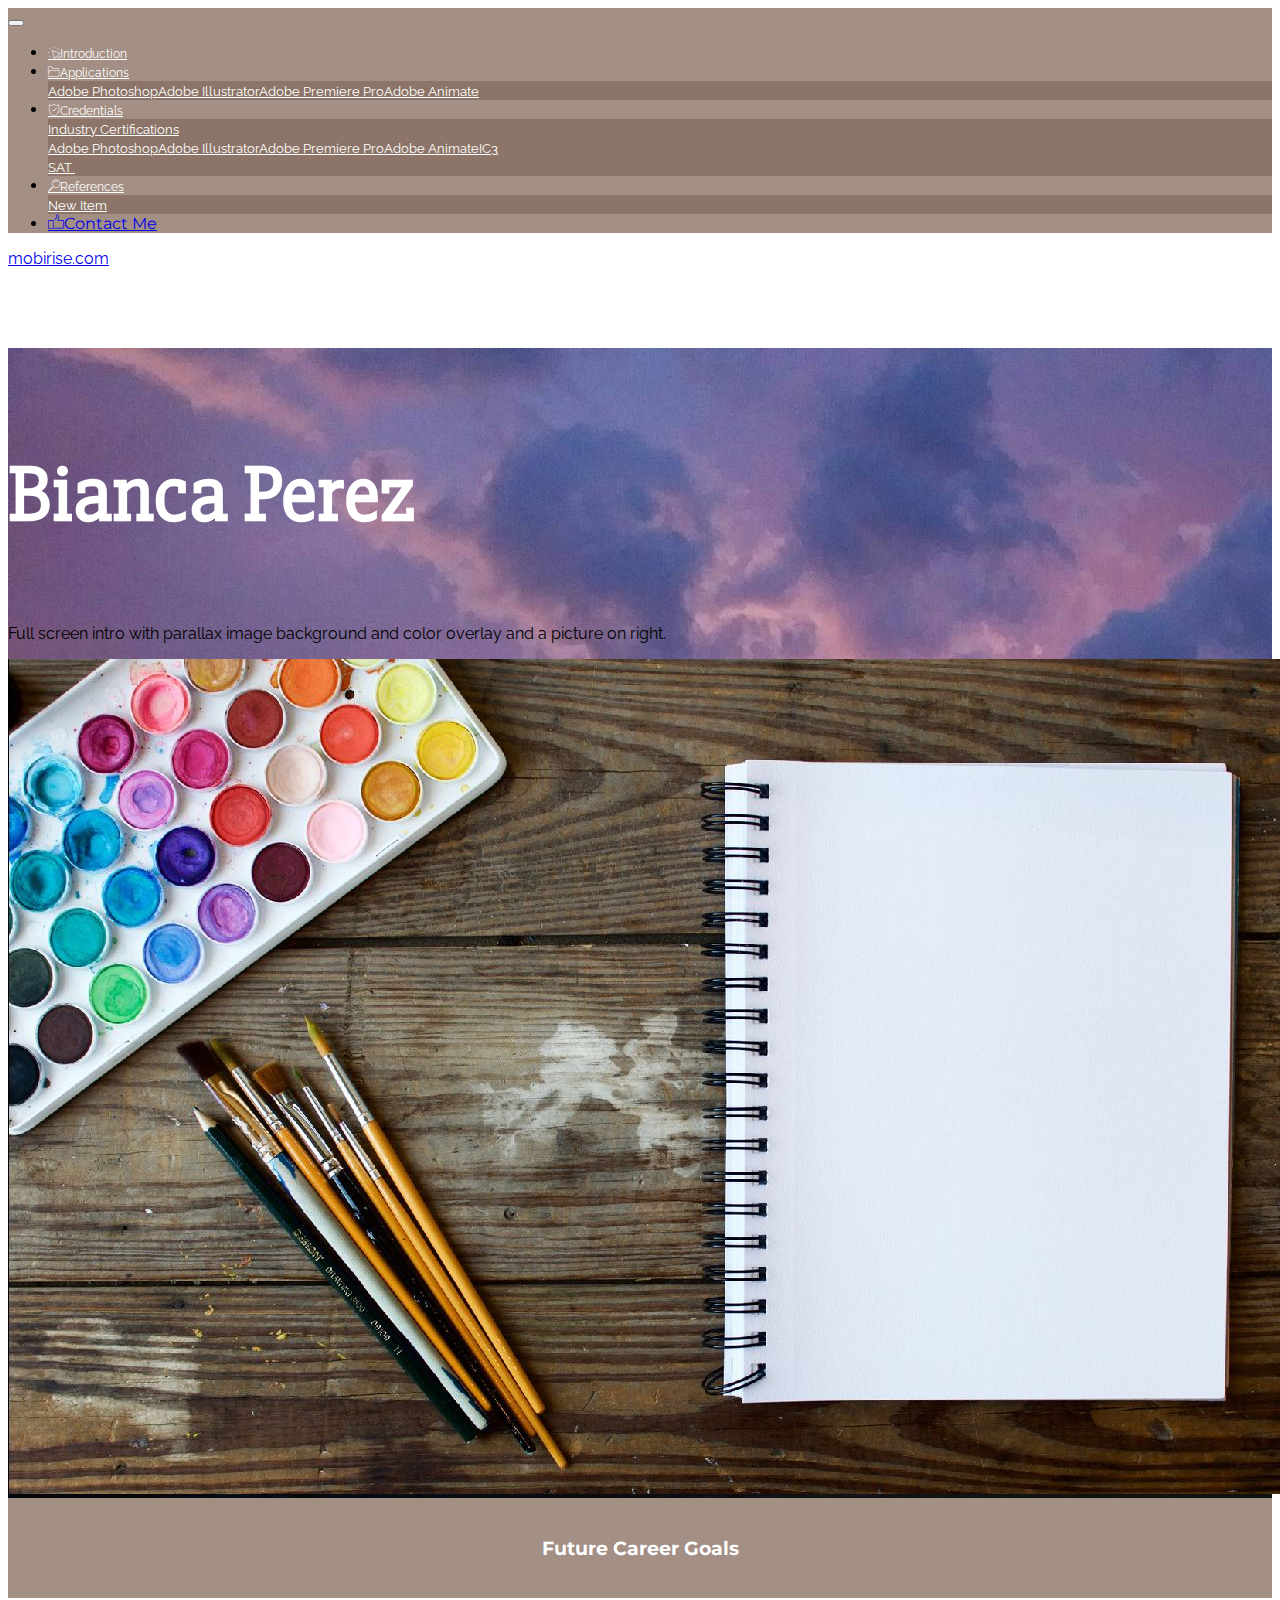
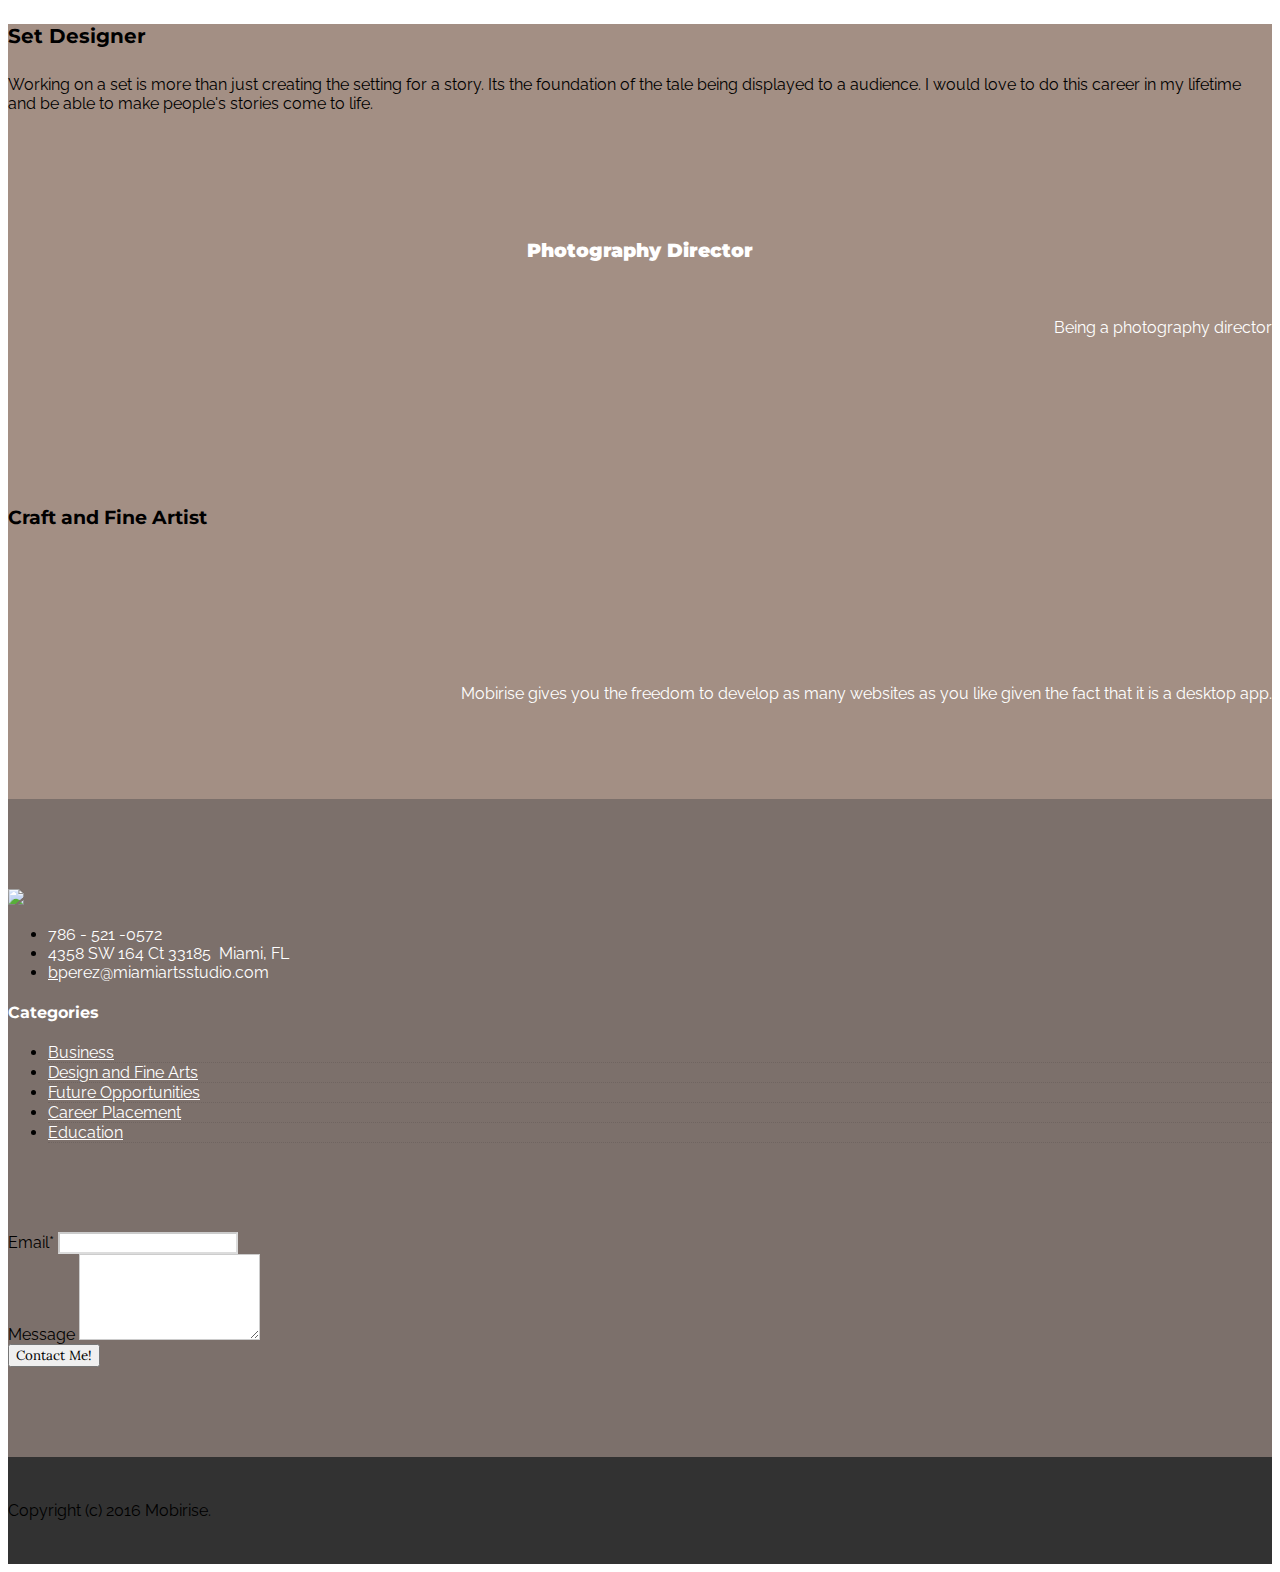
==== index.html @ 0d31418d "create github pages" ====
<!DOCTYPE html>
<html>
<head>
  <!-- Site made with Mobirise Website Builder v3.11.1, https://mobirise.com -->
  <meta charset="UTF-8">
  <meta http-equiv="X-UA-Compatible" content="IE=edge">
  <meta name="generator" content="Mobirise v3.11.1, mobirise.com">
  <meta name="viewport" content="width=device-width, initial-scale=1">
  <link rel="shortcut icon" href="assets/images/full-unsplash-photo-1429051781835-9f2c0a9df6e4-192x128.jpg" type="image/x-icon">
  <meta name="description" content="">
  
  <link rel="stylesheet" href="https://fonts.googleapis.com/css?family=Lora:400,700,400italic,700italic&amp;subset=latin">
  <link rel="stylesheet" href="https://fonts.googleapis.com/css?family=Montserrat:400,700">
  <link rel="stylesheet" href="https://fonts.googleapis.com/css?family=Raleway:100,100i,200,200i,300,300i,400,400i,500,500i,600,600i,700,700i,800,800i,900,900i">
  <link rel="stylesheet" href="assets/bootstrap-material-design-font/css/material.css">
  <link rel="stylesheet" href="assets/web/assets/mobirise-icons/mobirise-icons.css">
  <link rel="stylesheet" href="assets/et-line-font-plugin/style.css">
  <link rel="stylesheet" href="assets/tether/tether.min.css">
  <link rel="stylesheet" href="assets/bootstrap/css/bootstrap.min.css">
  <link rel="stylesheet" href="assets/dropdown/css/style.css">
  <link rel="stylesheet" href="assets/animate.css/animate.min.css">
  <link rel="stylesheet" href="assets/socicon/css/styles.css">
  <link rel="stylesheet" href="assets/theme/css/style.css">
  <link rel="stylesheet" href="assets/mobirise/css/mbr-additional.css" type="text/css">
  
  
  
</head>
<body>
<section id="ext_menu-6">

    <nav class="navbar navbar-dropdown navbar-fixed-top">
        <div class="container">

            <div class="mbr-table">
                <div class="mbr-table-cell">

                    <div class="navbar-brand">
                        <a href="https://mobirise.com" class="socicon socicon-8tracks mbr-iconfont mbr-iconfont-menu navbar-logo" style="color: rgb(255, 255, 255);"></a>
                        <a class="navbar-caption" href="https://mobirise.com"></a>
                    </div>

                </div>
                <div class="mbr-table-cell">

                    <button class="navbar-toggler pull-xs-right hidden-md-up" type="button" data-toggle="collapse" data-target="#exCollapsingNavbar">
                        <div class="hamburger-icon"></div>
                    </button>

                    <ul class="nav-dropdown collapse pull-xs-right nav navbar-nav navbar-toggleable-sm" id="exCollapsingNavbar"><li class="nav-item"><a class="nav-link link" href="https://mobirise.com/" aria-expanded="false"><span class="mbri-cursor-click mbr-iconfont mbr-iconfont-btn"></span>Introduction</a></li><li class="nav-item dropdown"><a class="nav-link link dropdown-toggle" href="https://mobirise.com/" data-toggle="dropdown-submenu" aria-expanded="false"><span class="mbri-opened-folder mbr-iconfont mbr-iconfont-btn"></span>Applications</a><div class="dropdown-menu"><a class="dropdown-item" href="#">Adobe Photoshop</a><a class="dropdown-item" href="#">Adobe Illustrator</a><a class="dropdown-item" href="#">Adobe Premiere Pro</a><a class="dropdown-item" href="#">Adobe Animate</a></div></li><li class="nav-item dropdown"><a class="nav-link link dropdown-toggle" href="https://mobirise.com/" aria-expanded="false" data-toggle="dropdown-submenu"><span class="mbri-protect mbr-iconfont mbr-iconfont-btn"></span>Credentials</a><div class="dropdown-menu"><div class="dropdown"><a class="dropdown-item dropdown-toggle" href="#" data-toggle="dropdown-submenu" aria-expanded="false">Industry Certifications</a><div class="dropdown-menu dropdown-submenu"><a class="dropdown-item" href="#">Adobe Photoshop</a><a class="dropdown-item" href="#">Adobe Illustrator</a><a class="dropdown-item" href="#">Adobe Premiere Pro</a><a class="dropdown-item" href="#">Adobe Animate</a><a class="dropdown-item" href="#">IC3</a></div></div><a class="dropdown-item" href="#">SAT&nbsp;</a><a class="dropdown-item" href="#"></a></div></li><li class="nav-item dropdown"><a class="nav-link link dropdown-toggle" href="https://mobirise.com/" aria-expanded="false" data-toggle="dropdown-submenu"><span class="mbri-search mbr-iconfont mbr-iconfont-btn"></span>References</a><div class="dropdown-menu"><a class="dropdown-item" href="#">New Item</a></div></li><li class="nav-item nav-btn"><a class="nav-link btn btn-white btn-white-outline" href="https://mobirise.com/"><span class="mbri-like mbr-iconfont mbr-iconfont-btn"></span>Contact Me</a></li></ul>
                    <button hidden="" class="navbar-toggler navbar-close" type="button" data-toggle="collapse" data-target="#exCollapsingNavbar">
                        <div class="close-icon"></div>
                    </button>

                </div>
            </div>

        </div>
    </nav>

</section>

<section class="engine"><a rel="external" href="https://mobirise.com">mobirise.com</a></section><section class="mbr-section mbr-section-hero mbr-section-full header2 mbr-parallax-background mbr-after-navbar" id="header2-8" style="background-image: url(assets/images/img-2000x2000.jpg);">

    <div class="mbr-overlay" style="opacity: 0.3; background-color: rgb(163, 143, 132);">
    </div>

    <div class="mbr-table mbr-table-full">
        <div class="mbr-table-cell">

            <div class="container">
                <div class="mbr-section row">
                    <div class="mbr-table-md-up">
                        
                        
                        

                        <div class="mbr-table-cell col-md-5 content-size text-xs-center text-md-right">

                            <h3 class="mbr-section-title display-2"><br><span style="line-height: 1.1;">Bianca Perez</span><br></h3>

                            <div class="mbr-section-text lead">
                                <p>Full screen intro with parallax image background and color overlay and a picture on right.</p>
                            </div>

                            

                        </div>
                        <div class="mbr-table-cell mbr-valign-top mbr-left-padding-md-up col-md-7 image-size" style="width: 50%;">
                            <div class="mbr-figure"><img src="assets/images/mbr-1400x835.jpg"></div>
                        </div>

                    </div>
                </div>
            </div>

        </div>
    </div>

    <div class="mbr-arrow mbr-arrow-floating hidden-sm-down" aria-hidden="true"><a href="#footer1-2"><i class="mbr-arrow-icon"></i></a></div>

</section>

<section class="mbr-section mbr-section__container article" id="header3-i" style="background-color: rgb(163, 143, 132); padding-top: 20px; padding-bottom: 20px;">
    <div class="container">
        <div class="row">
            <div class="col-xs-12">
                <h3 class="mbr-section-title display-2">Future Career Goals</h3>
                <small class="mbr-section-subtitle"></small>
            </div>
        </div>
    </div>
</section>

<section class="mbr-cards mbr-section mbr-section-nopadding" id="features2-2" style="background-color: rgb(163, 143, 132);">

        

    <div class="mbr-cards-row row striped">

        <div class="mbr-cards-col col-xs-12 col-lg-3" style="padding-top: 0px; padding-bottom: 80px;">
            <div class="container">
                <div class="card cart-block">
                    <div class="card-img"><a href="https://mobirise.com" class="socicon socicon-buffer mbr-iconfont mbr-iconfont-features2" style="color: rgb(255, 255, 255);"></a></div>
                    <div class="card-block">
                        <h4 class="card-title"><span style="color: inherit; font-size: 1.25rem; line-height: 1.2825;">Set Designer</span><br></h4>
                        <h5 class="card-subtitle"></h5>
                        <p class="card-text">Working on a set is more than just creating the setting for a story. Its the foundation of the tale being displayed to a audience. I would love to do this career in my lifetime and be able to make people's stories come to life.</p>
                        
                    </div>
                </div>
            </div>
        </div>
        <div class="mbr-cards-col col-xs-12 col-lg-3" style="padding-top: 0px; padding-bottom: 80px;">
            <div class="container">
                <div class="card cart-block">
                    <div class="card-img"><a href="https://mobirise.com" class="etl-icon icon-camera mbr-iconfont mbr-iconfont-features2" style="color: rgb(255, 255, 255);"></a></div>
                    <div class="card-block">
                        <h4 class="card-title"></h4>
                        <h5 class="card-subtitle"><font color="#ffffff"><span style="font-size: 19px; line-height: 33px;"><strong>Photography Director</strong></span></font><div><font color="#ffffff"><span style="font-size: 19px; line-height: 33px;"><strong><br></strong></span></font></div></h5>
                        <p class="card-text">Being a photography director</p>
                        
                    </div>
                </div>
            </div>
        </div>
        <div class="mbr-cards-col col-xs-12 col-lg-3" style="padding-top: 0px; padding-bottom: 80px;">
            <div class="container">
                <div class="card cart-block">
                    <div class="card-img"><a href="https://mobirise.com" class="etl-icon icon-paintbrush mbr-iconfont mbr-iconfont-features2" style="color: rgb(255, 255, 255);"></a></div>
                    <div class="card-block">
                        <h4 class="card-title"><br><span style="color: inherit; line-height: 1.2825;"><br></span><span style="color: inherit; line-height: 1.2825;">Craft and Fine Artist</span><br><br></h4>
                        <h5 class="card-subtitle"></h5>
                        <p class="card-text"></p>
                        
                    </div>
                </div>
            </div>
        </div>
        <div class="mbr-cards-col col-xs-12 col-lg-3" style="padding-top: 0px; padding-bottom: 80px;">
            <div class="container">
                <div class="card cart-block">
                    <div class="card-img"><a href="https://mobirise.com" class="socicon socicon-airbnb mbr-iconfont mbr-iconfont-features2" style="color: rgb(255, 255, 255);"></a></div>
                    <div class="card-block">
                        <h4 class="card-title"></h4>
                        <h5 class="card-subtitle"></h5>
                        <p class="card-text">Mobirise gives you the freedom to develop as many websites as you like given the fact that it is a desktop app.</p>
                        
                    </div>
                </div>
            </div>
        </div>
        
        
    </div>
</section>

<section class="mbr-footer mbr-section mbr-section-md-padding" id="contacts5-q" style="background-color: rgb(124, 112, 107); padding-top: 90px; padding-bottom: 90px;">


    <div class="row">
    
            <div class="mbr-company col-xs-12 col-md-6 col-lg-3">

                <div class="mbr-company card">
                    <div><img src="assets/images/logo.png" class="card-img-top"></div>
                    <div class="card-block">
                        <p class="card-text"></p>
                    </div>
                    <ul class="list-group list-group-flush">
                        <li class="list-group-item">
                            <span class="list-group-icon"><span class="etl-icon icon-phone mbr-iconfont-company-contacts5" style="color: rgb(255, 255, 255);"></span></span>
                            <span class="list-group-text">786 - 521 -0572</span>
                        </li>
                        <li class="list-group-item">
                            <span class="list-group-icon"><span class="etl-icon icon-map-pin mbr-iconfont-company-contacts5" style="color: rgb(255, 255, 255);"></span></span>
                            <span class="list-group-text">4358 SW 164 Ct 33185 &nbsp;Miami, FL</span>
                        </li>
                        <li class="list-group-item active">
                            <span class="list-group-icon"><span class="etl-icon icon-envelope mbr-iconfont-company-contacts5" style="color: rgb(255, 255, 255);"></span></span>
                            <span class="list-group-text"><a href="mailto:support@mobirise.com">b</a>perez@miamiartsstudio.com</span>
                        </li>
                    </ul>
                </div>

            </div>
            <div class="mbr-footer-content col-xs-12 col-md-6 col-lg-3">
                <h4>Categories</h4>
                <ul><li><a class="text-primary" href="#">Business</a></li><li><a class="text-primary" href="#">Design and Fine Arts</a></li><li><a class="text-primary" href="#">Future Opportunities</a></li><li><a class="text-primary" href="#">Career Placement</a></li><li><a class="text-primary" href="#">Education</a></li></ul>
            </div>
            <div class="mbr-footer-content col-xs-12 col-md-6 col-lg-3">
                <p><br><br><br></p>
            </div>
            <div class="col-xs-12 col-md-6 col-lg-3" data-form-type="formoid">

                <div data-form-alert="true">
                    <div hidden="" data-form-alert-success="true">Thanks for filling out form!</div>
                </div>

                <form action="https://mobirise.com/" method="post" data-form-title="MESSAGE">

                    <input type="hidden" value="FKZbg7eYF/v5lNeU9USLb6I0G5JIlZB9BeP3DY6QvXT/Q1uVhKWjZRH9FXmqp6pGLL4TYIiHLpcIiOxKzGgFJTKw8njc6ZeSQPO67KgcBTHTkzywaLrveBYbzQamTCNh" data-form-email="true">

                    

                    <div class="form-group">
                        <label class="form-control-label" for="contacts5-q-email">Email<span class="form-asterisk">*</span></label>
                        <input type="email" class="form-control input-sm input-inverse" name="email" required="" data-form-field="Email" id="contacts5-q-email">
                    </div>

                    

                    <div class="form-group">
                        <label class="form-control-label" for="contacts5-q-message">Message</label>
                        <textarea class="form-control input-sm input-inverse" name="message" data-form-field="Message" rows="5" id="contacts5-q-message"></textarea>
                    </div>

                    <div><button type="submit" class="btn btn-sm btn-black">Contact Me!</button></div>

                </form>

            </div>
        </div>
</section>

<footer class="mbr-small-footer mbr-section mbr-section-nopadding" id="footer1-2" style="background-color: rgb(50, 50, 50); padding-top: 1.75rem; padding-bottom: 1.75rem;">
    
    <div class="container">
        <p class="text-xs-center">Copyright (c) 2016 Mobirise.</p>
    </div>
</footer>


  <script src="assets/web/assets/jquery/jquery.min.js"></script>
  <script src="assets/tether/tether.min.js"></script>
  <script src="assets/bootstrap/js/bootstrap.min.js"></script>
  <script src="assets/smooth-scroll/SmoothScroll.js"></script>
  <script src="assets/dropdown/js/script.min.js"></script>
  <script src="assets/touchSwipe/jquery.touchSwipe.min.js"></script>
  <script src="assets/viewportChecker/jquery.viewportchecker.js"></script>
  <script src="assets/jarallax/jarallax.js"></script>
  <script src="assets/theme/js/script.js"></script>
  <script src="assets/formoid/formoid.min.js"></script>
  
  
  <input name="animation" type="hidden">
  </body>
</html>
---- assets/web/assets/mobirise-icons/mobirise-icons.css ----
@font-face {
  font-family: 'MobiriseIcons';
  src:  url('mobirise-icons.eot?spat4u');
  src:  url('mobirise-icons.eot?spat4u#iefix') format('embedded-opentype'),
    url('mobirise-icons.ttf?spat4u') format('truetype'),
    url('mobirise-icons.woff?spat4u') format('woff'),
    url('mobirise-icons.svg?spat4u#MobiriseIcons') format('svg');
  font-weight: normal;
  font-style: normal;
}

[class^="mbri-"], [class*=" mbri-"] {
  /* use !important to prevent issues with browser extensions that change fonts */
  font-family: MobiriseIcons !important;
  speak: none;
  font-style: normal;
  font-weight: normal;
  font-variant: normal;
  text-transform: none;
  line-height: 1;

  /* Better Font Rendering =========== */
  -webkit-font-smoothing: antialiased;
  -moz-osx-font-smoothing: grayscale;
}

.mbri-alert:before {
  content: "\e900";
}
.mbri-android:before {
  content: "\e901";
}
.mbri-apple:before {
  content: "\e902";
}
.mbri-arrow-next:before {
  content: "\e903";
}
.mbri-arrow-prev:before {
  content: "\e904";
}
.mbri-bookmark:before {
  content: "\e905";
}
.mbri-bootstrap:before {
  content: "\e906";
}
.mbri-briefcase:before {
  content: "\e907";
}
.mbri-browse:before {
  content: "\e908";
}
.mbri-calendar:before {
  content: "\e909";
}
.mbri-camera:before {
  content: "\e90a";
}
.mbri-cart-add:before {
  content: "\e90b";
}
.mbri-cart-full:before {
  content: "\e90c";
}
.mbri-cash:before {
  content: "\e90d";
}
.mbri-change-style:before {
  content: "\e90e";
}
.mbri-chat:before {
  content: "\e90f";
}
.mbri-clock:before {
  content: "\e910";
}
.mbri-close:before {
  content: "\e911";
}
.mbri-cloud:before {
  content: "\e912";
}
.mbri-code:before {
  content: "\e913";
}
.mbri-contact-form:before {
  content: "\e914";
}
.mbri-credit-card:before {
  content: "\e915";
}
.mbri-cursor-click:before {
  content: "\e916";
}
.mbri-cust-feedback:before {
  content: "\e917";
}
.mbri-database:before {
  content: "\e918";
}
.mbri-delivery:before {
  content: "\e919";
}
.mbri-desctop:before {
  content: "\e91a";
}
.mbri-devices:before {
  content: "\e91b";
}
.mbri-down:before {
  content: "\e91c";
}
.mbri-download:before {
  content: "\e91d";
}
.mbri-drag-n-drop:before {
  content: "\e91e";
}
.mbri-edit:before {
  content: "\e91f";
}
.mbri-edit2:before {
  content: "\e920";
}
.mbri-error:before {
  content: "\e921";
}
.mbri-extension:before {
  content: "\e922";
}
.mbri-features:before {
  content: "\e923";
}
.mbri-file:before {
  content: "\e924";
}
.mbri-flag:before {
  content: "\e925";
}
.mbri-folder:before {
  content: "\e926";
}
.mbri-gift:before {
  content: "\e927";
}
.mbri-globe-2:before {
  content: "\e928";
}
.mbri-globe:before {
  content: "\e929";
}
.mbri-growing-chart:before {
  content: "\e92a";
}
.mbri-hearth:before {
  content: "\e92b";
}
.mbri-help:before {
  content: "\e92c";
}
.mbri-home:before {
  content: "\e92d";
}
.mbri-hot-cup:before {
  content: "\e92e";
}
.mbri-idea:before {
  content: "\e92f";
}
.mbri-image-gallery:before {
  content: "\e930";
}
.mbri-image-slider:before {
  content: "\e931";
}
.mbri-info:before {
  content: "\e932";
}
.mbri-key:before {
  content: "\e933";
}
.mbri-laptop:before {
  content: "\e934";
}
.mbri-layers:before {
  content: "\e935";
}
.mbri-left:before {
  content: "\e936";
}
.mbri-letter:before {
  content: "\e937";
}
.mbri-like:before {
  content: "\e938";
}
.mbri-link:before {
  content: "\e939";
}
.mbri-lock:before {
  content: "\e93a";
}
.mbri-login:before {
  content: "\e93b";
}
.mbri-logout:before {
  content: "\e93c";
}
.mbri-magic-stick:before {
  content: "\e93d";
}
.mbri-map-pin:before {
  content: "\e93e";
}
.mbri-menu:before {
  content: "\e93f";
}
.mbri-mobile:before {
  content: "\e940";
}
.mbri-mobile2:before {
  content: "\e941";
}
.mbri-mobirise:before {
  content: "\e942";
}
.mbri-music:before {
  content: "\e943";
}
.mbri-new-file:before {
  content: "\e944";
}
.mbri-opened-folder:before {
  content: "\e945";
}
.mbri-pages:before {
  content: "\e946";
}
.mbri-paper-plane:before {
  content: "\e947";
}
.mbri-paperclip:before {
  content: "\e948";
}
.mbri-photo:before {
  content: "\e949";
}
.mbri-photos:before {
  content: "\e94a";
}
.mbri-pin:before {
  content: "\e94b";
}
.mbri-play:before {
  content: "\e94c";
}
.mbri-plus:before {
  content: "\e94d";
}
.mbri-preview:before {
  content: "\e94e";
}
.mbri-print:before {
  content: "\e94f";
}
.mbri-protect:before {
  content: "\e950";
}
.mbri-question:before {
  content: "\e951";
}
.mbri-quote:before {
  content: "\e952";
}
.mbri-refresh:before {
  content: "\e953";
}
.mbri-responsive:before {
  content: "\e954";
}
.mbri-right:before {
  content: "\e955";
}
.mbri-rocket:before {
  content: "\e956";
}
.mbri-sad-face:before {
  content: "\e957";
}
.mbri-sale:before {
  content: "\e958";
}
.mbri-save:before {
  content: "\e959";
}
.mbri-search:before {
  content: "\e95a";
}
.mbri-setting:before {
  content: "\e95b";
}
.mbri-setting2:before {
  content: "\e95c";
}
.mbri-setting3:before {
  content: "\e95d";
}
.mbri-share:before {
  content: "\e95e";
}
.mbri-shoping-bag:before {
  content: "\e95f";
}
.mbri-shoping-basket:before {
  content: "\e960";
}
.mbri-shoping-cart:before {
  content: "\e961";
}
.mbri-sites:before {
  content: "\e962";
}
.mbri-smile-face:before {
  content: "\e963";
}
.mbri-speed:before {
  content: "\e964";
}
.mbri-star:before {
  content: "\e965";
}
.mbri-success:before {
  content: "\e966";
}
.mbri-sun:before {
  content: "\e967";
}
.mbri-tablet:before {
  content: "\e968";
}
.mbri-target:before {
  content: "\e969";
}
.mbri-timer:before {
  content: "\e96a";
}
.mbri-to-ftp:before {
  content: "\e96b";
}
.mbri-to-local-drive:before {
  content: "\e96c";
}
.mbri-touch-swipe:before {
  content: "\e96d";
}
.mbri-touch:before {
  content: "\e96e";
}
.mbri-trash:before {
  content: "\e96f";
}
.mbri-unlock:before {
  content: "\e970";
}
.mbri-up:before {
  content: "\e971";
}
.mbri-upload:before {
  content: "\e972";
}
.mbri-user:before {
  content: "\e973";
}
.mbri-user2:before {
  content: "\e974";
}
.mbri-users:before {
  content: "\e975";
}
.mbri-video-play:before {
  content: "\e976";
}
.mbri-video:before {
  content: "\e977";
}
.mbri-watch:before {
  content: "\e978";
}
.mbri-website-theme:before {
  content: "\e979";
}
.mbri-wifi:before {
  content: "\e97a";
}
.mbri-windows:before {
  content: "\e97b";
}
---- assets/mobirise/css/mbr-additional.css ----
@import url(https://fonts.googleapis.com/css?family=Slabo+27px);
@import url(https://fonts.googleapis.com/css?family=Montserrat:400,700);
@import url(https://fonts.googleapis.com/css?family=Lora:400,700);
@import url(https://fonts.googleapis.com/css?family=Raleway:400,300,700);





body,
input,
textarea,
.mbr-company .list-group-text {
  font-family: 'Raleway', sans-serif;
}
.mbr-footer-content li,
.mbr-footer .mbr-contacts li {
  font-family: 'Raleway', sans-serif;
}
.btn,
.alert,
h1,
h2,
h3,
h4,
h5,
h6,
.h1,
.h2,
.h3,
.h4,
.h5,
.h6,
.display-1,
.display-2,
.display-3,
.display-4,
.mbr-figure .mbr-figure-caption,
.mbr-gallery-title,
.mbr-map [data-state-details],
.mbr-price {
  font-family: 'Montserrat', sans-serif;
}
.mbr-footer-content h1,
.mbr-footer .mbr-contacts h1,
.mbr-footer-content h2,
.mbr-footer .mbr-contacts h2,
.mbr-footer-content h3,
.mbr-footer .mbr-contacts h3,
.mbr-footer-content h4,
.mbr-footer .mbr-contacts h4,
.mbr-footer-content p strong,
.mbr-footer .mbr-contacts p strong,
.mbr-footer-content strong,
.mbr-footer .mbr-contacts strong {
  font-family: 'Montserrat', sans-serif;
}
.btn-sm,
.lead a,
.lead blockquote,
.mbr-section-subtitle,
.mbr-section-hero .mbr-section-lead,
.mbr-cards .card-subtitle,
.mbr-testimonial .card-block {
  font-family: 'Lora', serif;
}
.mbr-author-name {
  font-family: 'Montserrat', sans-serif;
}
.mbr-author-desc {
  font-family: 'Lora', serif;
}
.mbr-plan-title {
  font-family: 'Montserrat', sans-serif;
}
.mbr-plan-subtitle,
.mbr-plan-price-desc {
  font-family: 'Lora', serif;
}
.bg-primary {
  background-color: #ffffff !important;
}
.bg-success {
  background-color: #90a878 !important;
}
.bg-info {
  background-color: #475577 !important;
}
.bg-warning {
  background-color: #ffffff !important;
}
.bg-danger {
  background-color: #f28281 !important;
}
.btn-primary {
  background-color: #ffffff;
  border-color: #ffffff;
  color: #ffffff;
}
.btn-primary:hover,
.btn-primary:focus,
.btn-primary.focus,
.btn-primary:active,
.btn-primary.active {
  color: #ffffff;
  background-color: #d4d4d4;
  border-color: #d4d4d4;
}
.btn-primary.disabled,
.btn-primary:disabled {
  color: #ffffff !important;
  background-color: #d4d4d4 !important;
  border-color: #d4d4d4 !important;
}
.btn-secondary {
  background-color: #bfcecb;
  border-color: #bfcecb;
  color: #ffffff;
}
.btn-secondary:hover,
.btn-secondary:focus,
.btn-secondary.focus,
.btn-secondary:active,
.btn-secondary.active {
  color: #ffffff;
  background-color: #94ada8;
  border-color: #94ada8;
}
.btn-secondary.disabled,
.btn-secondary:disabled {
  color: #ffffff !important;
  background-color: #94ada8 !important;
  border-color: #94ada8 !important;
}
.btn-info {
  background-color: #475577;
  border-color: #475577;
  color: #ffffff;
}
.btn-info:hover,
.btn-info:focus,
.btn-info.focus,
.btn-info:active,
.btn-info.active {
  color: #ffffff;
  background-color: #2a3347;
  border-color: #2a3347;
}
.btn-info.disabled,
.btn-info:disabled {
  color: #ffffff !important;
  background-color: #2a3347 !important;
  border-color: #2a3347 !important;
}
.btn-success {
  background-color: #90a878;
  border-color: #90a878;
  color: #ffffff;
}
.btn-success:hover,
.btn-success:focus,
.btn-success.focus,
.btn-success:active,
.btn-success.active {
  color: #ffffff;
  background-color: #6a8153;
  border-color: #6a8153;
}
.btn-success.disabled,
.btn-success:disabled {
  color: #ffffff !important;
  background-color: #6a8153 !important;
  border-color: #6a8153 !important;
}
.btn-warning {
  background-color: #ffffff;
  border-color: #ffffff;
  color: #ffffff;
}
.btn-warning:hover,
.btn-warning:focus,
.btn-warning.focus,
.btn-warning:active,
.btn-warning.active {
  color: #ffffff;
  background-color: #d4d4d4;
  border-color: #d4d4d4;
}
.btn-warning.disabled,
.btn-warning:disabled {
  color: #ffffff !important;
  background-color: #d4d4d4 !important;
  border-color: #d4d4d4 !important;
}
.btn-danger {
  background-color: #f28281;
  border-color: #f28281;
  color: #ffffff;
}
.btn-danger:hover,
.btn-danger:focus,
.btn-danger.focus,
.btn-danger:active,
.btn-danger.active {
  color: #ffffff;
  background-color: #eb3d3c;
  border-color: #eb3d3c;
}
.btn-danger.disabled,
.btn-danger:disabled {
  color: #ffffff !important;
  background-color: #eb3d3c !important;
  border-color: #eb3d3c !important;
}
.btn-primary-outline {
  background: none;
  border-color: #ffffff;
  color: #ffffff;
}
.btn-primary-outline:hover,
.btn-primary-outline:focus,
.btn-primary-outline.focus,
.btn-primary-outline:active,
.btn-primary-outline.active {
  color: #ffffff;
  background-color: #ffffff;
  border-color: #ffffff;
}
.btn-primary-outline.disabled,
.btn-primary-outline:disabled {
  color: #ffffff !important;
  background-color: #ffffff !important;
  border-color: #ffffff !important;
}
.btn-secondary-outline {
  background: none;
  border-color: #85a29c;
  color: #85a29c;
}
.btn-secondary-outline:hover,
.btn-secondary-outline:focus,
.btn-secondary-outline.focus,
.btn-secondary-outline:active,
.btn-secondary-outline.active {
  color: #ffffff;
  background-color: #bfcecb;
  border-color: #bfcecb;
}
.btn-secondary-outline.disabled,
.btn-secondary-outline:disabled {
  color: #ffffff !important;
  background-color: #bfcecb !important;
  border-color: #bfcecb !important;
}
.btn-info-outline {
  background: none;
  border-color: #212737;
  color: #212737;
}
.btn-info-outline:hover,
.btn-info-outline:focus,
.btn-info-outline.focus,
.btn-info-outline:active,
.btn-info-outline.active {
  color: #ffffff;
  background-color: #475577;
  border-color: #475577;
}
.btn-info-outline.disabled,
.btn-info-outline:disabled {
  color: #ffffff !important;
  background-color: #475577 !important;
  border-color: #475577 !important;
}
.btn-success-outline {
  background: none;
  border-color: #5d7149;
  color: #5d7149;
}
.btn-success-outline:hover,
.btn-success-outline:focus,
.btn-success-outline.focus,
.btn-success-outline:active,
.btn-success-outline.active {
  color: #ffffff;
  background-color: #90a878;
  border-color: #90a878;
}
.btn-success-outline.disabled,
.btn-success-outline:disabled {
  color: #ffffff !important;
  background-color: #90a878 !important;
  border-color: #90a878 !important;
}
.btn-warning-outline {
  background: none;
  border-color: #ffffff;
  color: #ffffff;
}
.btn-warning-outline:hover,
.btn-warning-outline:focus,
.btn-warning-outline.focus,
.btn-warning-outline:active,
.btn-warning-outline.active {
  color: #ffffff;
  background-color: #ffffff;
  border-color: #ffffff;
}
.btn-warning-outline.disabled,
.btn-warning-outline:disabled {
  color: #ffffff !important;
  background-color: #ffffff !important;
  border-color: #ffffff !important;
}
.btn-danger-outline {
  background: none;
  border-color: #e82625;
  color: #e82625;
}
.btn-danger-outline:hover,
.btn-danger-outline:focus,
.btn-danger-outline.focus,
.btn-danger-outline:active,
.btn-danger-outline.active {
  color: #ffffff;
  background-color: #f28281;
  border-color: #f28281;
}
.btn-danger-outline.disabled,
.btn-danger-outline:disabled {
  color: #ffffff !important;
  background-color: #f28281 !important;
  border-color: #f28281 !important;
}
.text-primary {
  color: #ffffff !important;
}
.text-success {
  color: #90a878 !important;
}
.text-info {
  color: #475577 !important;
}
.text-warning {
  color: #ffffff !important;
}
.text-danger {
  color: #f28281 !important;
}
.alert-success {
  background-color: #90a878;
}
.alert-info {
  background-color: #475577;
}
.alert-warning {
  background-color: #ffffff;
}
.alert-danger {
  background-color: #f28281;
}
.btn-social {
  border-color: #ffffff;
}
.btn-social:hover {
  background: #ffffff;
}
.mbr-company .list-group-item.active .list-group-text {
  color: #ffffff;
}
.mbr-footer p a,
.mbr-footer ul a {
  color: #ffffff;
}
.mbr-footer-content li::before,
.mbr-footer .mbr-contacts li::before {
  background: #ffffff;
}
.mbr-footer-content li a:hover,
.mbr-footer .mbr-contacts li a:hover {
  color: #ffffff;
}
.lead a,
.lead a:hover {
  color: #ffffff;
}
.lead blockquote {
  border-color: #ffffff;
}
.mbr-plan-header.bg-primary .mbr-plan-subtitle,
.mbr-plan-header.bg-primary .mbr-plan-price-desc {
  color: #ffffff;
}
.mbr-plan-header.bg-success .mbr-plan-subtitle,
.mbr-plan-header.bg-success .mbr-plan-price-desc {
  color: #d0dac6;
}
.mbr-plan-header.bg-info .mbr-plan-subtitle,
.mbr-plan-header.bg-info .mbr-plan-price-desc {
  color: #8695b7;
}
.mbr-plan-header.bg-warning .mbr-plan-subtitle,
.mbr-plan-header.bg-warning .mbr-plan-price-desc {
  color: #ffffff;
}
.mbr-plan-header.bg-danger .mbr-plan-subtitle,
.mbr-plan-header.bg-danger .mbr-plan-price-desc {
  color: #ffffff;
}
.mbr-small-footer a,
.mbr-gallery-filter li:hover {
  color: #ffffff;
}
.scrollToTop_wraper {
  opacity: 0 !important;
}
#ext_menu-6 .hide-buttons .nav-btn {
  display: none !important;
}
#ext_menu-6 .navbar-caption {
  color: #ffffff;
}
#ext_menu-6 .navbar-toggler {
  color: #ffffff;
}
#ext_menu-6 .close-icon::before,
#ext_menu-6 .close-icon::after {
  background-color: #ffffff;
}
#ext_menu-6 .link,
#ext_menu-6 .dropdown-item {
  color: #ffffff;
}
#ext_menu-6 .link {
  font-size: 0.75rem;
}
#ext_menu-6 .dropdown-item,
#ext_menu-6 .nav-dropdown-sm .link {
  font-size: 0.812rem;
}
#ext_menu-6 .link:hover,
#ext_menu-6 .dropdown-item:hover,
#ext_menu-6 .link:focus,
#ext_menu-6 .dropdown-item:focus {
  color: #ffffff;
}
#ext_menu-6 .link[aria-expanded="true"],
#ext_menu-6 .dropdown-menu {
  background: #8c7568;
}
#ext_menu-6 .nav-dropdown-sm .link:focus,
#ext_menu-6 .nav-dropdown-sm .link:hover,
#ext_menu-6 .nav-dropdown-sm .dropdown-item:focus,
#ext_menu-6 .nav-dropdown-sm .dropdown-item:hover {
  background: #9c877b!important;
}
#ext_menu-6 .navbar,
#ext_menu-6 .nav-dropdown-sm,
#ext_menu-6 .nav-dropdown-sm .link[aria-expanded="true"],
#ext_menu-6 .nav-dropdown-sm .dropdown-menu {
  background: #a38f84;
}
#ext_menu-6 .bg-color.transparent .link {
  color: #ffffff;
  transition: none;
}
#ext_menu-6 .bg-color.transparent.opened .link {
  transition: color 0.2s ease-in-out;
}
#ext_menu-6 .bg-color.transparent.opened .link:hover,
#ext_menu-6 .bg-color.transparent.opened .link:focus {
  color: #ffffff;
}
#ext_menu-6 .link[aria-expanded="true"],
#ext_menu-6 .dropdown-item[aria-expanded="true"] {
  color: #ffffff!important;
}
#header2-8 .mbr-section-title {
  text-align: left;
  font-size: 80px;
  color: #ffffff;
  font-family: 'Slabo 27px', serif;
}
#header3-i .mbr-section-title,
#header3-i .mbr-section-subtitle {
  text-align: center;
}
#header3-i H3 {
  color: #ffffff;
}
#features2-2 .striped .mbr-cards-col:nth-child(2n+1) {
  background-color: #a38f84;
}
#features2-2 .mbr-cards-col:nth-child(even) .card-subtitle {
  text-align: center;
  font-family: 'Montserrat', sans-serif;
  font-size: 11px;
}
#features2-2 .mbr-cards-col:nth-child(even) .card-subtitle B {
  font-size: 19px;
  color: #ffffff;
}
#features2-2 .mbr-cards-col:nth-child(even) .card-text {
  text-align: right;
  color: #ffffff;
}
#features2-2 .mbr-cards-col:nth-child(even) .card-title {
  color: #ffffff;
  font-size: 19px;
}
#features2-2 .mbr-cards-col:nth-child(odd) .card-text {
  text-align: left;
}
#features2-2 .mbr-cards-col:nth-child(odd) .card-title {
  font-size: 19px;
}
#contacts5-q p,
#contacts5-q .list-group-text,
#contacts5-q .form-control-label {
  color: #000;
}
#contacts5-q strong,
#contacts5-q h4 {
  color: #7e9b9f;
}
#contacts5-q form .form-control {
  border-color: rgba(0, 0, 0, 0.2);
  color: #565656;
}
#contacts5-q .mbr-footer-content li {
  border-bottom: 1px dotted rgba(0, 0, 0, 0.1);
}
#contacts5-q .mbr-company .list-group-text::after {
  border-bottom: 1px dotted rgba(0, 0, 0, 0.2);
}
#contacts5-q H4 {
  color: #ffffff;
}
#contacts5-q STRONG {
  color: #ffffff;
  text-align: left;
}
#contacts5-q P {
  color: #ffffff;
}
#contacts5-q .list-group-text {
  color: #ffffff;
}
#ext_menu-a .hide-buttons .nav-btn {
  display: none !important;
}
#ext_menu-a .navbar-caption {
  color: #ffffff;
}
#ext_menu-a .navbar-toggler {
  color: #ffffff;
}
#ext_menu-a .close-icon::before,
#ext_menu-a .close-icon::after {
  background-color: #ffffff;
}
#ext_menu-a .link,
#ext_menu-a .dropdown-item {
  color: #ffffff;
}
#ext_menu-a .link {
  font-size: 0.75rem;
}
#ext_menu-a .dropdown-item,
#ext_menu-a .nav-dropdown-sm .link {
  font-size: 0.812rem;
}
#ext_menu-a .link:hover,
#ext_menu-a .dropdown-item:hover,
#ext_menu-a .link:focus,
#ext_menu-a .dropdown-item:focus {
  color: #ffffff;
}
#ext_menu-a .link[aria-expanded="true"],
#ext_menu-a .dropdown-menu {
  background: #8c7568;
}
#ext_menu-a .nav-dropdown-sm .link:focus,
#ext_menu-a .nav-dropdown-sm .link:hover,
#ext_menu-a .nav-dropdown-sm .dropdown-item:focus,
#ext_menu-a .nav-dropdown-sm .dropdown-item:hover {
  background: #9c877b!important;
}
#ext_menu-a .navbar,
#ext_menu-a .nav-dropdown-sm,
#ext_menu-a .nav-dropdown-sm .link[aria-expanded="true"],
#ext_menu-a .nav-dropdown-sm .dropdown-menu {
  background: #a38f84;
}
#ext_menu-a .bg-color.transparent .link {
  color: #ffffff;
  transition: none;
}
#ext_menu-a .bg-color.transparent.opened .link {
  transition: color 0.2s ease-in-out;
}
#ext_menu-a .bg-color.transparent.opened .link:hover,
#ext_menu-a .bg-color.transparent.opened .link:focus {
  color: #ffffff;
}
#ext_menu-a .link[aria-expanded="true"],
#ext_menu-a .dropdown-item[aria-expanded="true"] {
  color: #ffffff!important;
}
#ext_menu-e .hide-buttons .nav-btn {
  display: none !important;
}
#ext_menu-e .navbar-caption {
  color: #ffffff;
}
#ext_menu-e .navbar-toggler {
  color: #ffffff;
}
#ext_menu-e .close-icon::before,
#ext_menu-e .close-icon::after {
  background-color: #ffffff;
}
#ext_menu-e .link,
#ext_menu-e .dropdown-item {
  color: #ffffff;
}
#ext_menu-e .link {
  font-size: 0.75rem;
}
#ext_menu-e .dropdown-item,
#ext_menu-e .nav-dropdown-sm .link {
  font-size: 0.812rem;
}
#ext_menu-e .link:hover,
#ext_menu-e .dropdown-item:hover,
#ext_menu-e .link:focus,
#ext_menu-e .dropdown-item:focus {
  color: #ffffff;
}
#ext_menu-e .link[aria-expanded="true"],
#ext_menu-e .dropdown-menu {
  background: #8c7568;
}
#ext_menu-e .nav-dropdown-sm .link:focus,
#ext_menu-e .nav-dropdown-sm .link:hover,
#ext_menu-e .nav-dropdown-sm .dropdown-item:focus,
#ext_menu-e .nav-dropdown-sm .dropdown-item:hover {
  background: #9c877b!important;
}
#ext_menu-e .navbar,
#ext_menu-e .nav-dropdown-sm,
#ext_menu-e .nav-dropdown-sm .link[aria-expanded="true"],
#ext_menu-e .nav-dropdown-sm .dropdown-menu {
  background: #a38f84;
}
#ext_menu-e .bg-color.transparent .link {
  color: #ffffff;
  transition: none;
}
#ext_menu-e .bg-color.transparent.opened .link {
  transition: color 0.2s ease-in-out;
}
#ext_menu-e .bg-color.transparent.opened .link:hover,
#ext_menu-e .bg-color.transparent.opened .link:focus {
  color: #ffffff;
}
#ext_menu-e .link[aria-expanded="true"],
#ext_menu-e .dropdown-item[aria-expanded="true"] {
  color: #ffffff!important;
}
#form1-f .form-control-label {
  color: #232323;
}
#ext_menu-g .hide-buttons .nav-btn {
  display: none !important;
}
#ext_menu-g .navbar-caption {
  color: #ffffff;
}
#ext_menu-g .navbar-toggler {
  color: #ffffff;
}
#ext_menu-g .close-icon::before,
#ext_menu-g .close-icon::after {
  background-color: #ffffff;
}
#ext_menu-g .link,
#ext_menu-g .dropdown-item {
  color: #ffffff;
}
#ext_menu-g .link {
  font-size: 0.75rem;
}
#ext_menu-g .dropdown-item,
#ext_menu-g .nav-dropdown-sm .link {
  font-size: 0.812rem;
}
#ext_menu-g .link:hover,
#ext_menu-g .dropdown-item:hover,
#ext_menu-g .link:focus,
#ext_menu-g .dropdown-item:focus {
  color: #ffffff;
}
#ext_menu-g .link[aria-expanded="true"],
#ext_menu-g .dropdown-menu {
  background: #8c7568;
}
#ext_menu-g .nav-dropdown-sm .link:focus,
#ext_menu-g .nav-dropdown-sm .link:hover,
#ext_menu-g .nav-dropdown-sm .dropdown-item:focus,
#ext_menu-g .nav-dropdown-sm .dropdown-item:hover {
  background: #9c877b!important;
}
#ext_menu-g .navbar,
#ext_menu-g .nav-dropdown-sm,
#ext_menu-g .nav-dropdown-sm .link[aria-expanded="true"],
#ext_menu-g .nav-dropdown-sm .dropdown-menu {
  background: #a38f84;
}
#ext_menu-g .bg-color.transparent .link {
  color: #ffffff;
  transition: none;
}
#ext_menu-g .bg-color.transparent.opened .link {
  transition: color 0.2s ease-in-out;
}
#ext_menu-g .bg-color.transparent.opened .link:hover,
#ext_menu-g .bg-color.transparent.opened .link:focus {
  color: #ffffff;
}
#ext_menu-g .link[aria-expanded="true"],
#ext_menu-g .dropdown-item[aria-expanded="true"] {
  color: #ffffff!important;
}
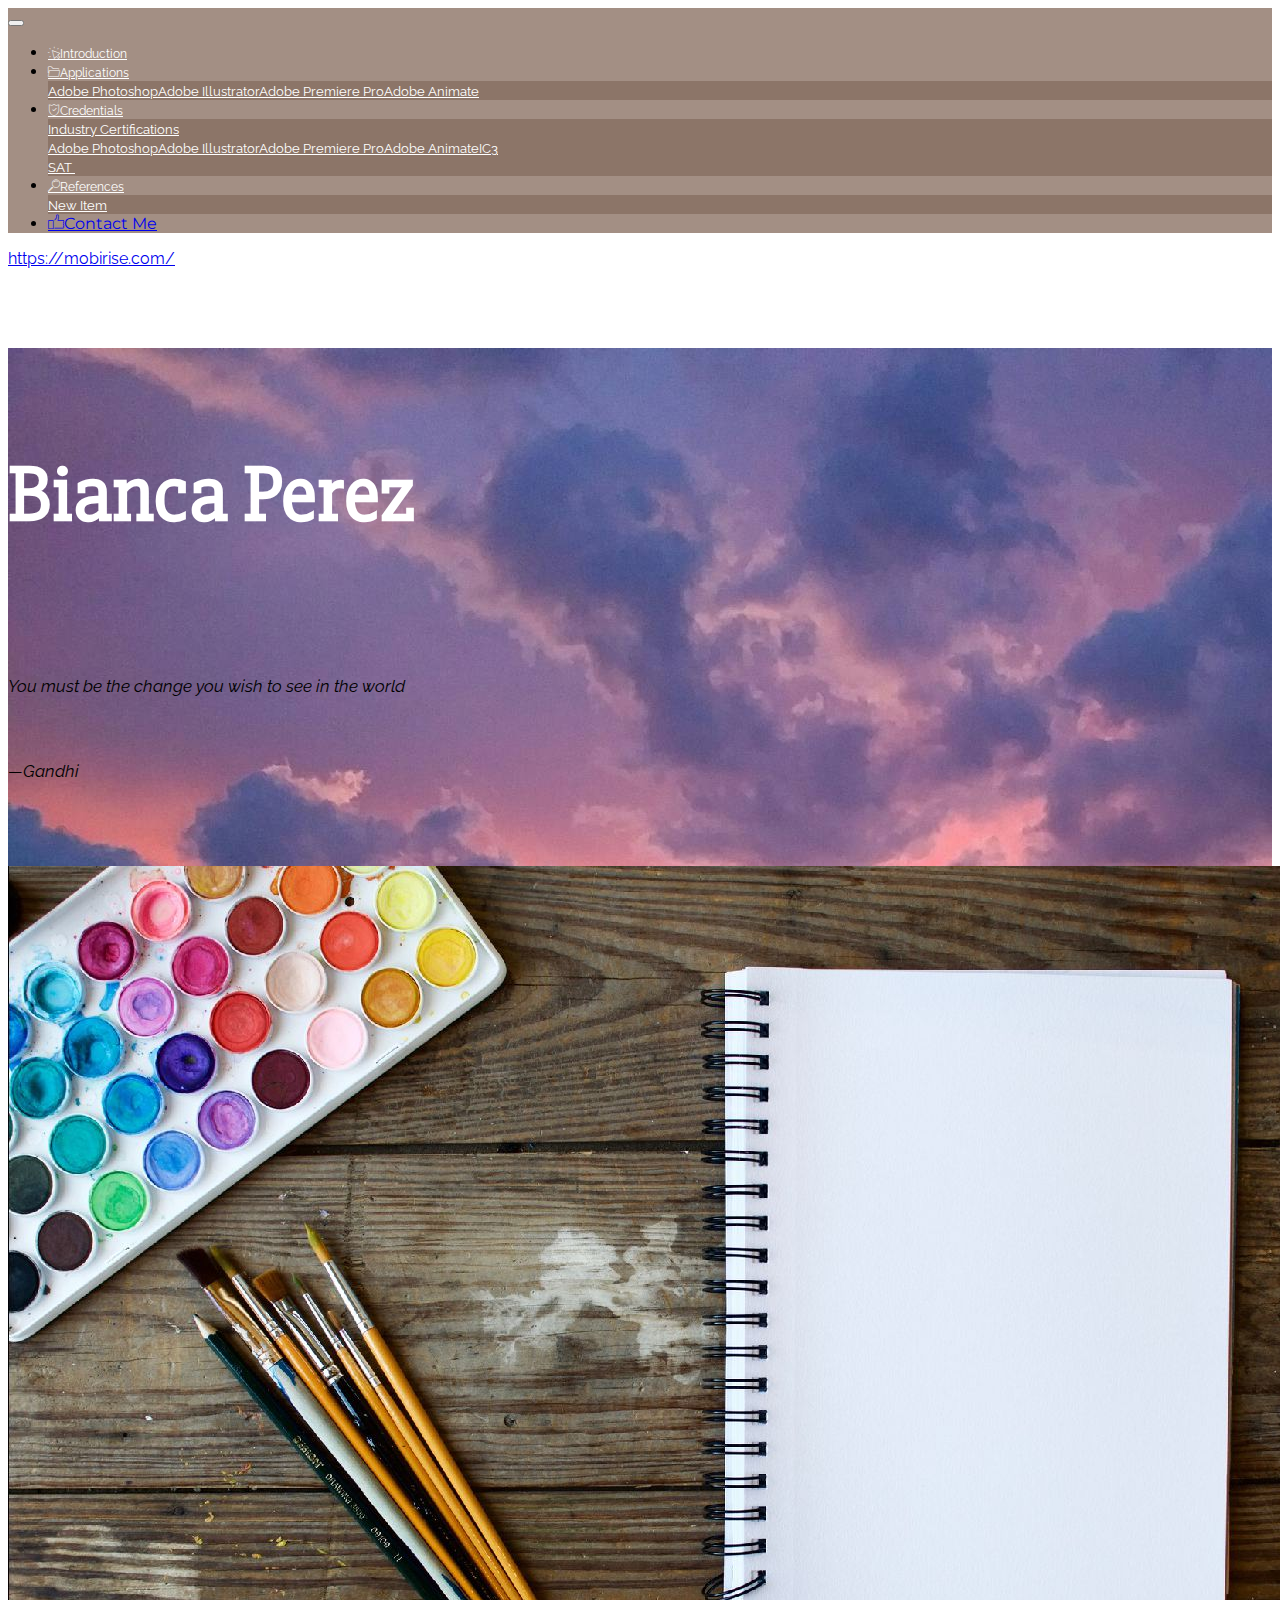
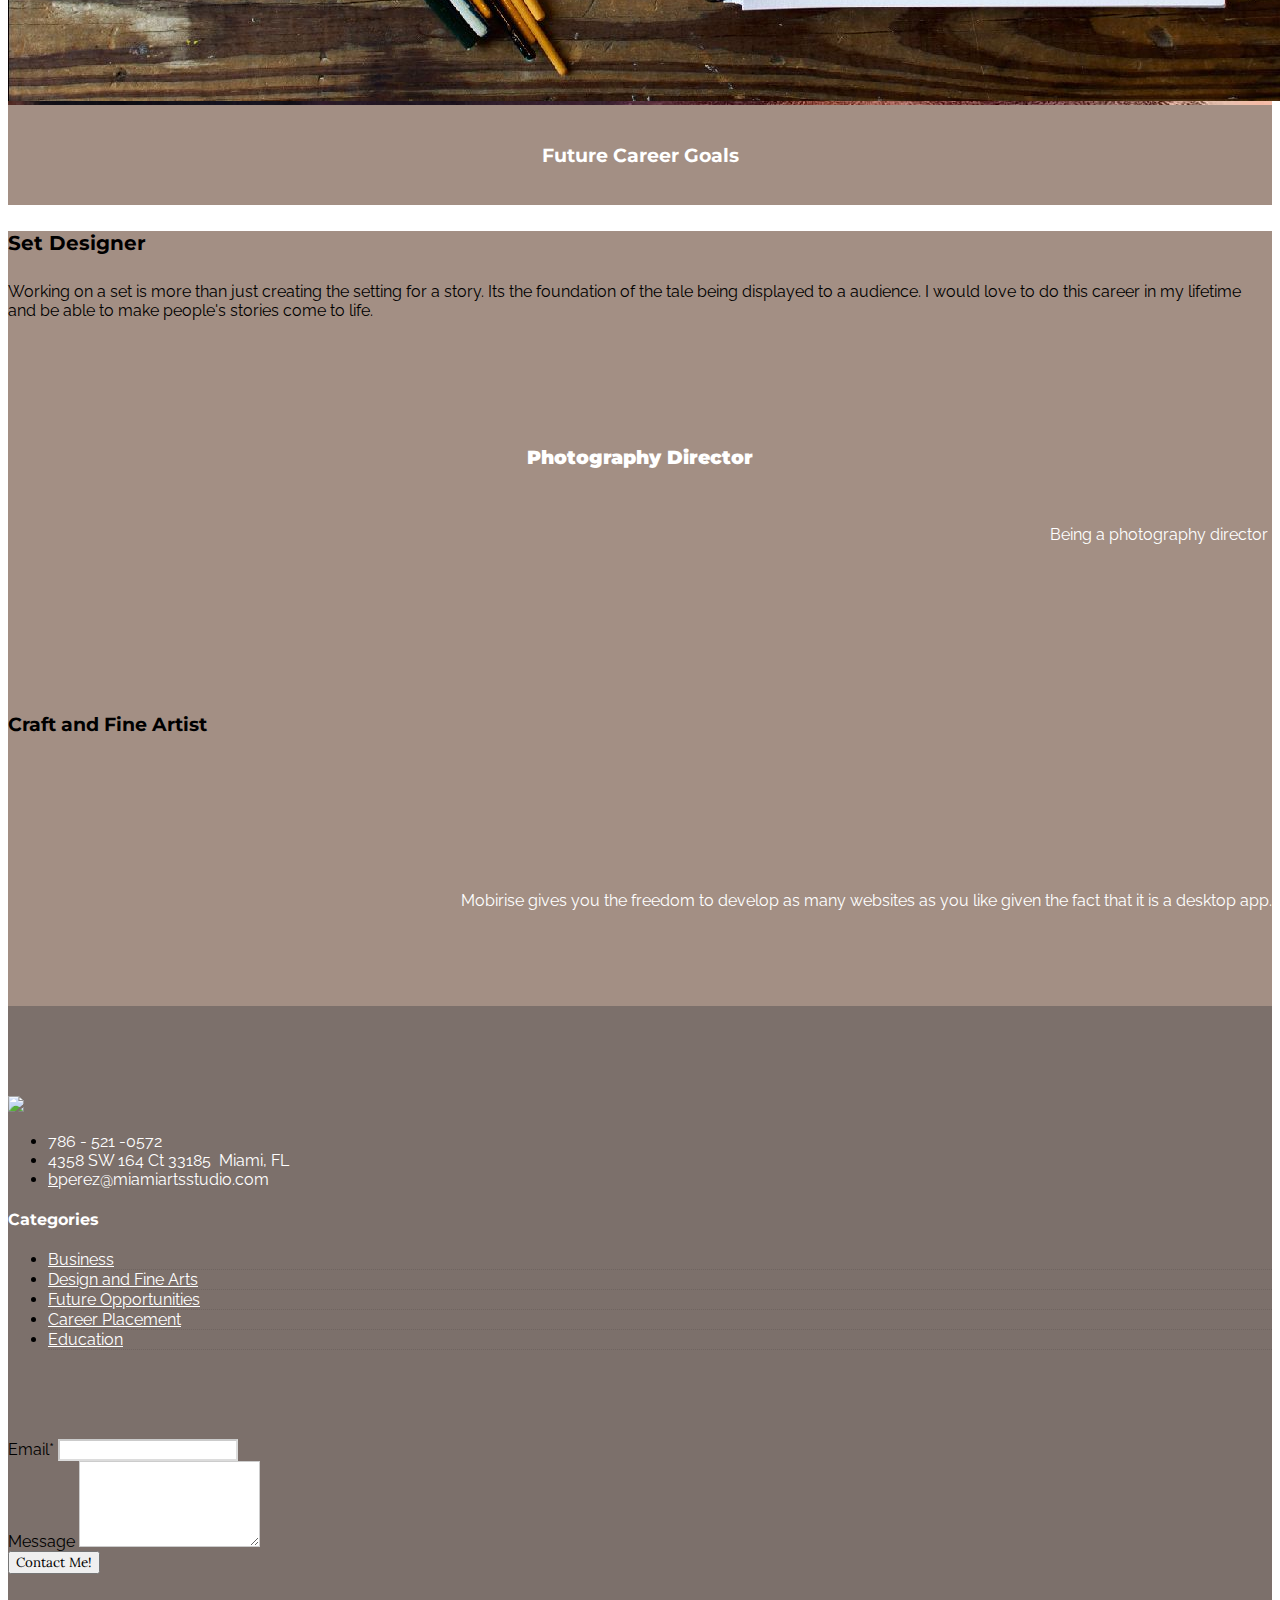
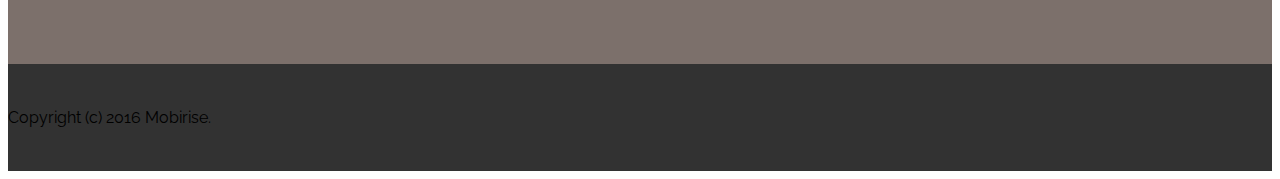
==== commit b8d0e02e: "create github pages" ====
--- a/index.html
+++ b/index.html
@@ -60,7 +60,7 @@
 
 </section>
 
-<section class="engine"><a rel="external" href="https://mobirise.com">mobirise.com</a></section><section class="mbr-section mbr-section-hero mbr-section-full header2 mbr-parallax-background mbr-after-navbar" id="header2-8" style="background-image: url(assets/images/img-2000x2000.jpg);">
+<section class="engine"><a rel="external" href="https://mobirise.com">https://mobirise.com/</a></section><section class="mbr-section mbr-section-hero mbr-section-full header2 mbr-parallax-background mbr-after-navbar" id="header2-8" style="background-image: url(assets/images/img-2000x2000.jpg);">
 
     <div class="mbr-overlay" style="opacity: 0.3; background-color: rgb(163, 143, 132);">
     </div>
@@ -80,7 +80,7 @@
                             <h3 class="mbr-section-title display-2"><br><span style="line-height: 1.1;">Bianca Perez</span><br></h3>
 
                             <div class="mbr-section-text lead">
-                                <p>Full screen intro with parallax image background and color overlay and a picture on right.</p>
+                                <p><span style="font-size: 1.07rem; line-height: 1.5;"><em>You must be the change you wish to see in the world </em>&nbsp;</span><br><span style="font-size: 1.07rem; line-height: 1.5;"><em>—Gandhi</em></span><br></p>
                             </div>
 
                             
@@ -138,7 +138,7 @@
                     <div class="card-block">
                         <h4 class="card-title"></h4>
                         <h5 class="card-subtitle"><font color="#ffffff"><span style="font-size: 19px; line-height: 33px;"><strong>Photography Director</strong></span></font><div><font color="#ffffff"><span style="font-size: 19px; line-height: 33px;"><strong><br></strong></span></font></div></h5>
-                        <p class="card-text">Being a photography director</p>
+                        <p class="card-text">Being a photography director&nbsp;</p>
                         
                     </div>
                 </div>
@@ -219,7 +219,7 @@
 
                 <form action="https://mobirise.com/" method="post" data-form-title="MESSAGE">
 
-                    <input type="hidden" value="FKZbg7eYF/v5lNeU9USLb6I0G5JIlZB9BeP3DY6QvXT/Q1uVhKWjZRH9FXmqp6pGLL4TYIiHLpcIiOxKzGgFJTKw8njc6ZeSQPO67KgcBTHTkzywaLrveBYbzQamTCNh" data-form-email="true">
+                    <input type="hidden" value="XXO8fuLUROSHxDi8oM7LYczwXwMez+LY7sCvgMFh7/jLjq6eOqQiLTGokNHlPQ0Txdb5snnsgxLNZj2YhyLx8wFxHropJANZ8fC9/cjr6Y/rrlvDlXKTXAww54BE4C0q" data-form-email="true">
 
                     
 
--- a/assets/mobirise/css/mbr-additional.css
+++ b/assets/mobirise/css/mbr-additional.css
@@ -1,7 +1,8 @@
 @import url(https://fonts.googleapis.com/css?family=Slabo+27px);
+@import url(https://fonts.googleapis.com/css?family=Raleway:400,300,700);
 @import url(https://fonts.googleapis.com/css?family=Montserrat:400,700);
 @import url(https://fonts.googleapis.com/css?family=Lora:400,700);
-@import url(https://fonts.googleapis.com/css?family=Raleway:400,300,700);
+
 
 
 
@@ -481,6 +482,14 @@
   color: #ffffff;
   font-family: 'Slabo 27px', serif;
 }
+#header2-8 .mbr-section-text {
+  text-align: left;
+  font-family: 'Raleway', sans-serif;
+  font-size: 72px;
+}
+#header2-8 .mbr-section-text SPAN {
+  font-size: 18px;
+}
 #header3-i .mbr-section-title,
 #header3-i .mbr-section-subtitle {
   text-align: center;
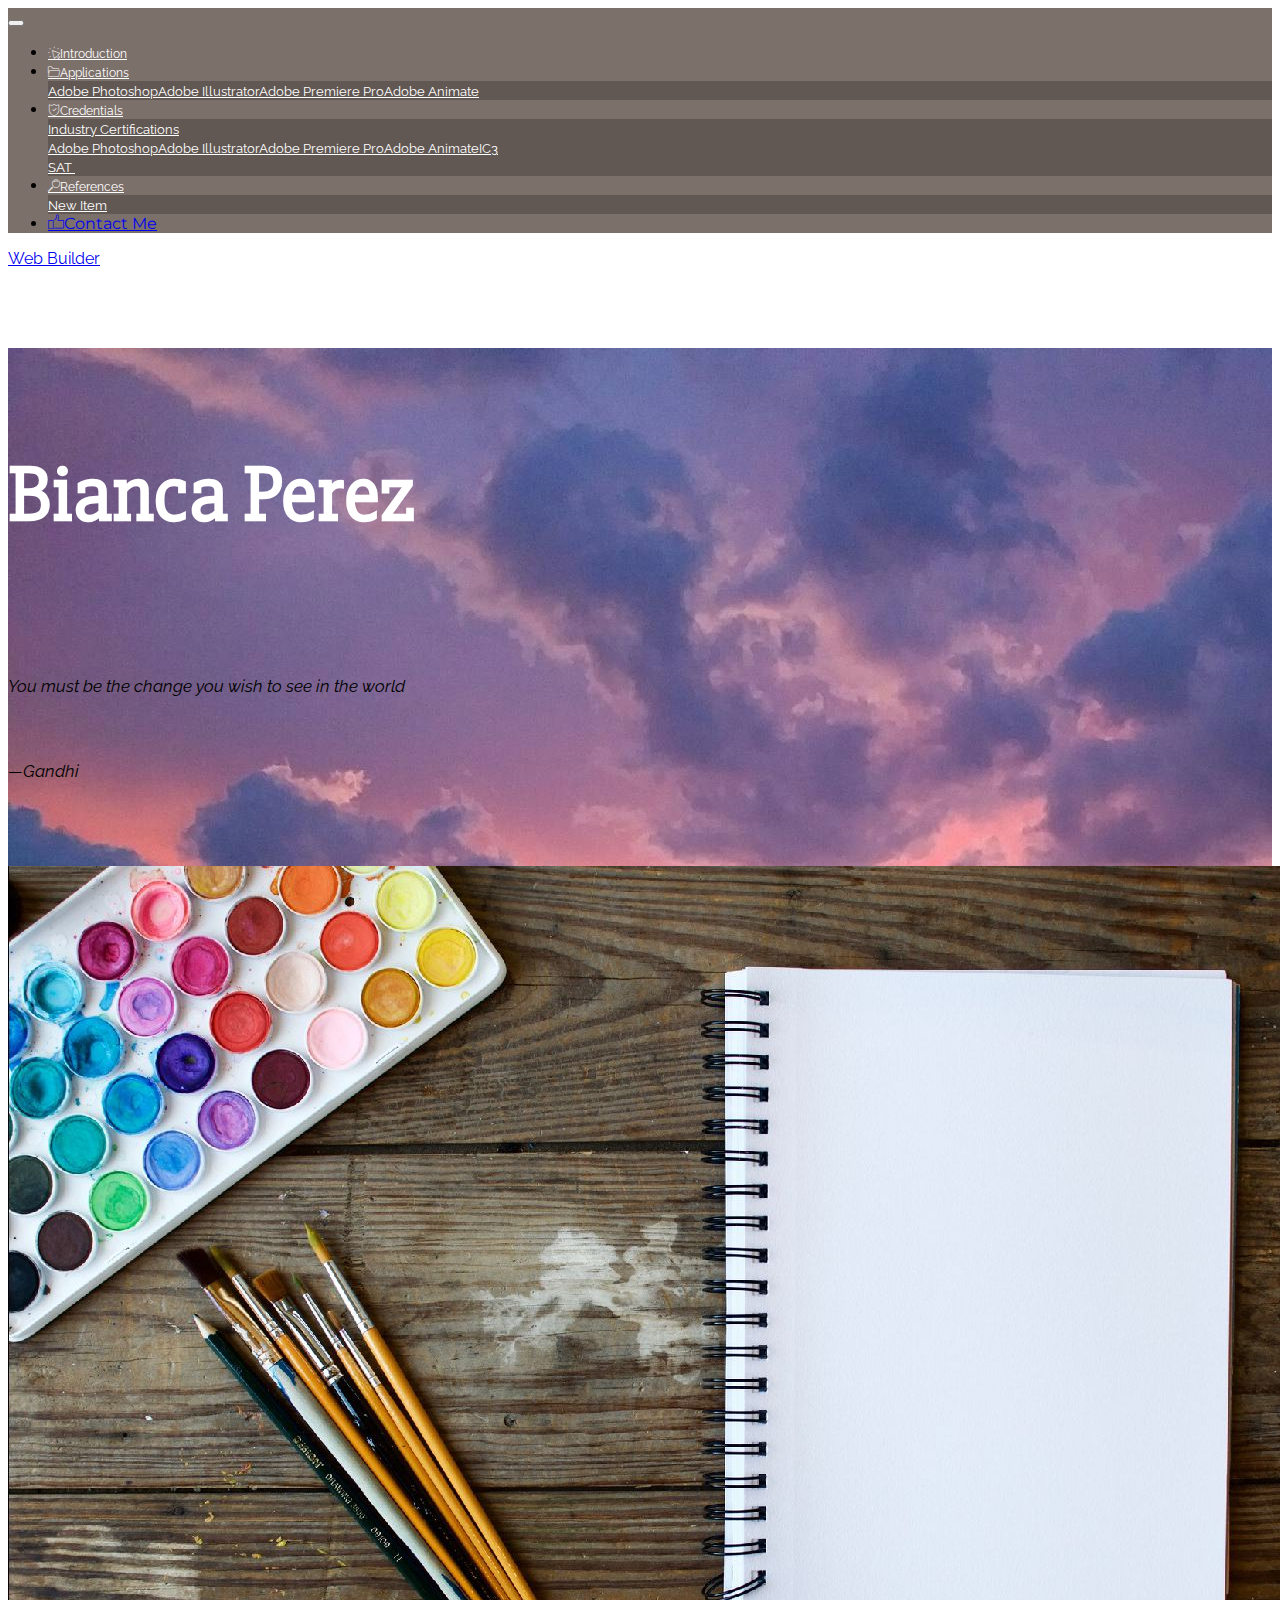
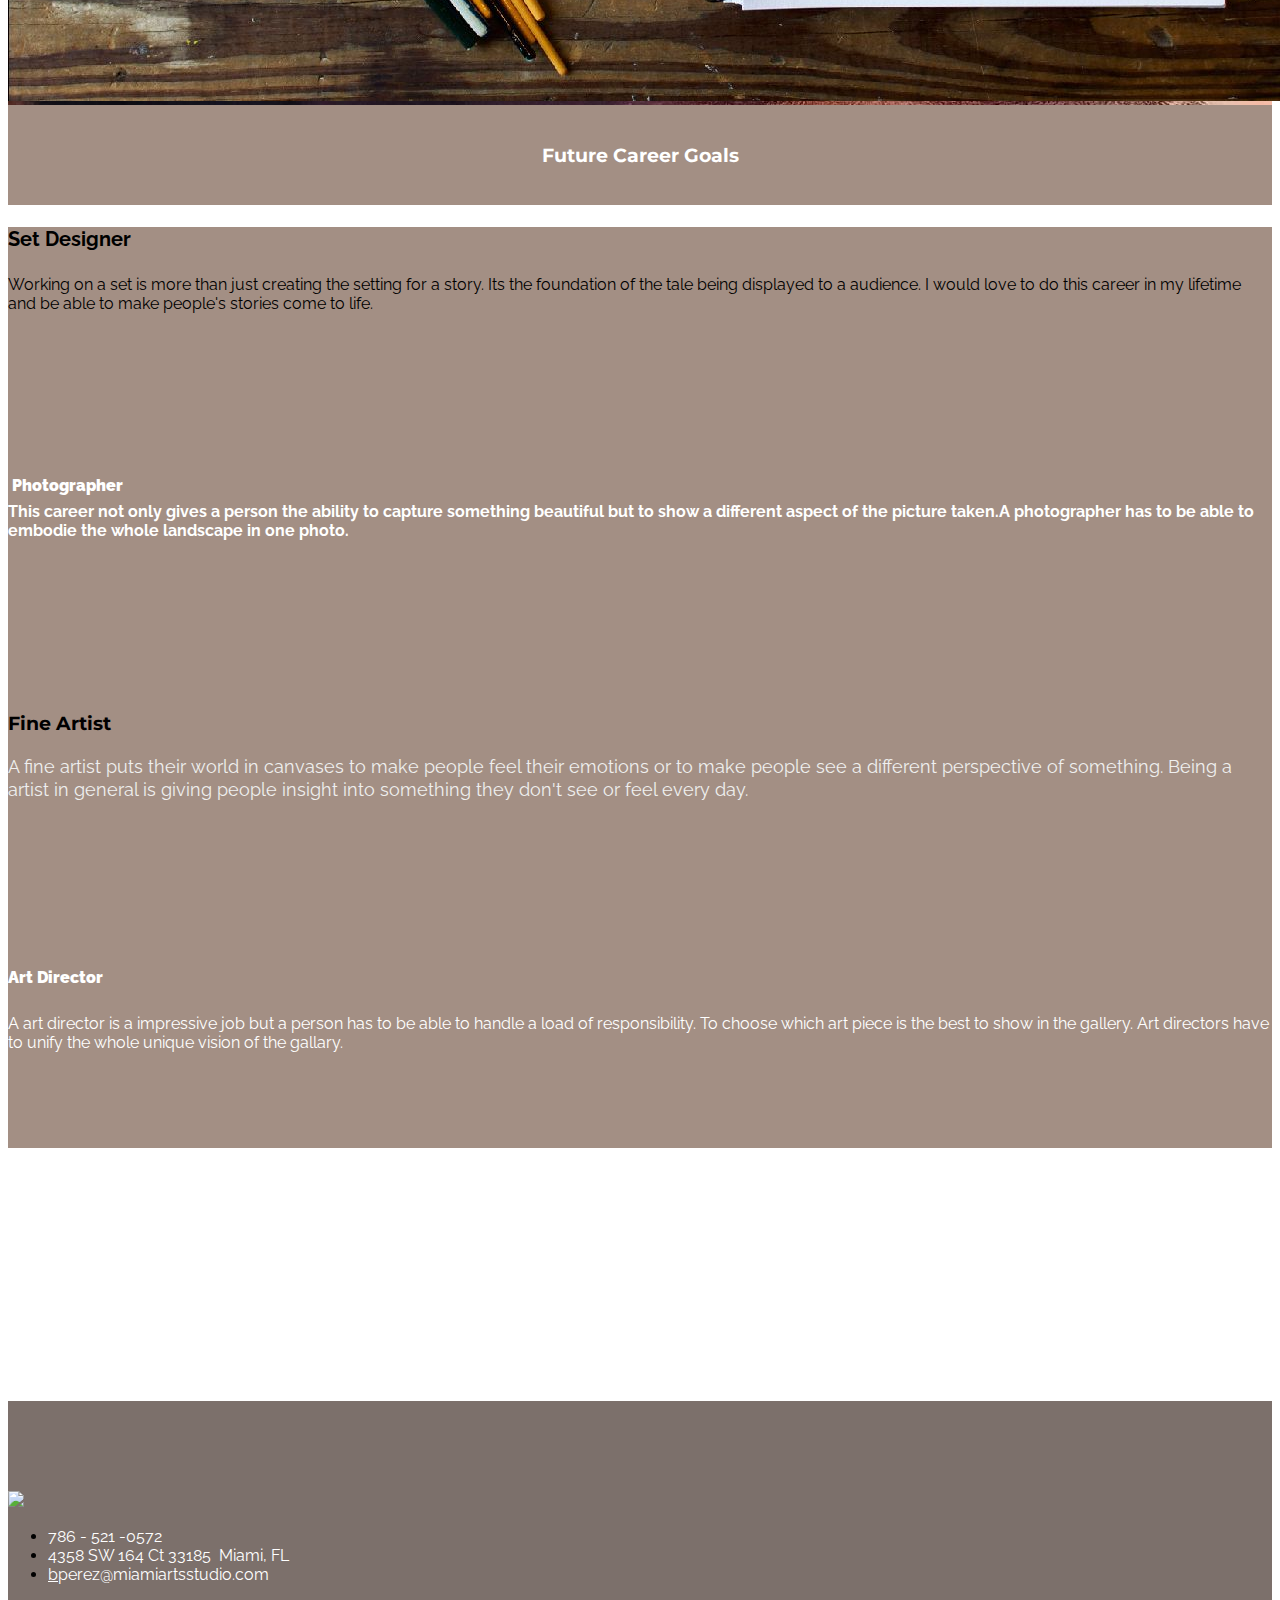
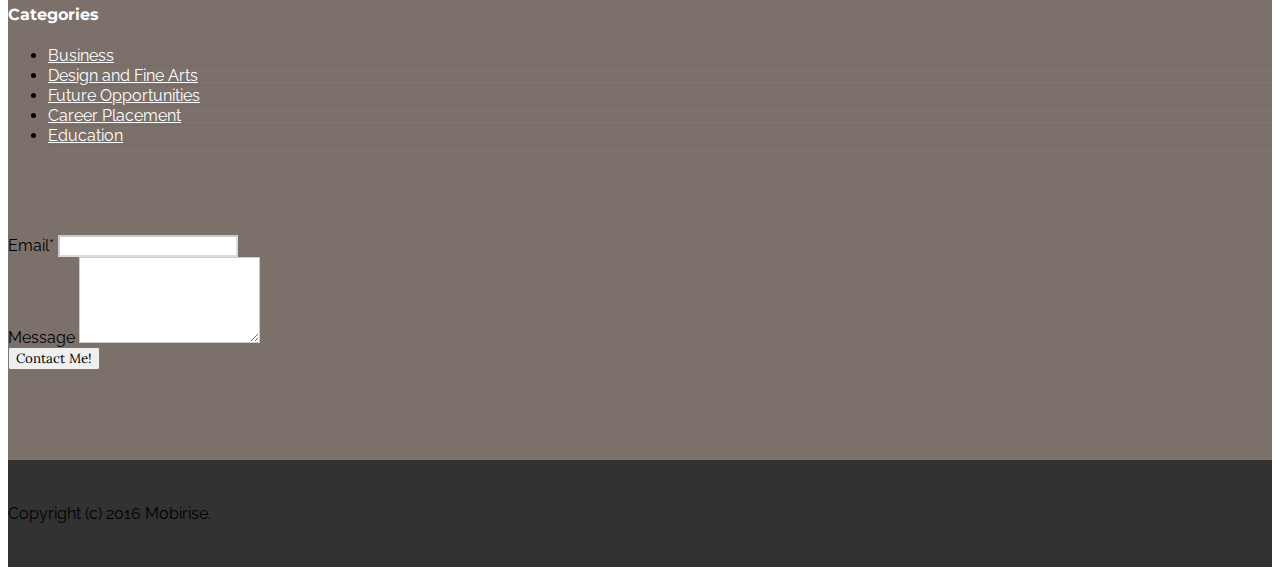
==== commit b9cef1b0: "create github pages" ====
--- a/index.html
+++ b/index.html
@@ -60,7 +60,7 @@
 
 </section>
 
-<section class="engine"><a rel="external" href="https://mobirise.com">https://mobirise.com/</a></section><section class="mbr-section mbr-section-hero mbr-section-full header2 mbr-parallax-background mbr-after-navbar" id="header2-8" style="background-image: url(assets/images/img-2000x2000.jpg);">
+<section class="engine"><a rel="external" href="https://mobirise.com">Web Builder</a></section><section class="mbr-section mbr-section-hero mbr-section-full header2 mbr-parallax-background mbr-after-navbar" id="header2-8" style="background-image: url(assets/images/img-2000x2000.jpg);">
 
     <div class="mbr-overlay" style="opacity: 0.3; background-color: rgb(163, 143, 132);">
     </div>
@@ -137,8 +137,8 @@
                     <div class="card-img"><a href="https://mobirise.com" class="etl-icon icon-camera mbr-iconfont mbr-iconfont-features2" style="color: rgb(255, 255, 255);"></a></div>
                     <div class="card-block">
                         <h4 class="card-title"></h4>
-                        <h5 class="card-subtitle"><font color="#ffffff"><span style="font-size: 19px; line-height: 33px;"><strong>Photography Director</strong></span></font><div><font color="#ffffff"><span style="font-size: 19px; line-height: 33px;"><strong><br></strong></span></font></div></h5>
-                        <p class="card-text">Being a photography director&nbsp;</p>
+                        <h5 class="card-subtitle"><font color="#ffffff"><span style="font-size: 19px; line-height: 33px;"><strong><br></strong></span></font><font color="#ffffff"><span style="font-size: 19px; line-height: 33px;"><span style="font-style: normal;"><strong>&nbsp;Photographer</strong></span><br></span></font><span style="font-style: normal;">This career not only gives a person the ability to capture something beautiful but to show a different aspect of the picture taken.</span><span style="font-style: normal;">A photographer has to be able to embodie the whole landscape in one photo.</span></h5>
+                        <p class="card-text"></p>
                         
                     </div>
                 </div>
@@ -149,7 +149,7 @@
                 <div class="card cart-block">
                     <div class="card-img"><a href="https://mobirise.com" class="etl-icon icon-paintbrush mbr-iconfont mbr-iconfont-features2" style="color: rgb(255, 255, 255);"></a></div>
                     <div class="card-block">
-                        <h4 class="card-title"><br><span style="color: inherit; line-height: 1.2825;"><br></span><span style="color: inherit; line-height: 1.2825;">Craft and Fine Artist</span><br><br></h4>
+                        <h4 class="card-title"><br><span style="color: inherit; font-family: Montserrat, sans-serif; font-size: 19px; line-height: 1.2825;"><br></span><span style="color: inherit; font-family: Montserrat, sans-serif; font-size: 19px; line-height: 1.2825;">Fine Artist</span><span style="color: inherit; font-family: Montserrat, sans-serif; font-size: 19px; line-height: 1.2825;"><br></span><br><span style="font-weight: normal; line-height: 1.2825;">A fine artist puts their world in canvases to make people feel their emotions or to make people see a different perspective of something. Being a artist in general is giving people insight into something they don't see or feel every day.</span><br><div><br><br></div></h4>
                         <h5 class="card-subtitle"></h5>
                         <p class="card-text"></p>
                         
@@ -163,8 +163,8 @@
                     <div class="card-img"><a href="https://mobirise.com" class="socicon socicon-airbnb mbr-iconfont mbr-iconfont-features2" style="color: rgb(255, 255, 255);"></a></div>
                     <div class="card-block">
                         <h4 class="card-title"></h4>
-                        <h5 class="card-subtitle"></h5>
-                        <p class="card-text">Mobirise gives you the freedom to develop as many websites as you like given the fact that it is a desktop app.</p>
+                        <h5 class="card-subtitle"><span style="font-style: normal;"><strong>Art Director</strong></span></h5>
+                        <p class="card-text">A art director is a impressive job but a person has to be able to handle a load of responsibility. To choose which art piece is the best to show in the gallery. Art directors have to unify the whole unique vision of the gallary.</p>
                         
                     </div>
                 </div>
@@ -173,6 +173,18 @@
         
         
     </div>
+</section>
+
+<section class="mbr-section" id="content8-s" data-bg-video="https://www.youtube.com/watch?v=uNCr7NdOJgw" style="padding-top: 80px; padding-bottom: 40px;">
+
+    <div class="mbr-overlay" style="opacity: 0.5; background-color: rgb(0, 0, 0);">
+    </div>
+
+    <div class="container">
+        <h3 class="mbr-section-title display-2">BACKGROUND VIDEO</h3>
+        <div class="lead"><p>Make your own website in a few clicks! Mobirise helps you cut down development time by providing you with a flexible website editor with a drag and drop interface. MobiRise Website Builder creates responsive, retina and mobile friendly websites in a few clicks. Mobirise is one of the easiest website development tools available today. It also gives you the freedom to develop as many websites as you like given the fact that it is a desktop app.</p></div>
+    </div>
+
 </section>
 
 <section class="mbr-footer mbr-section mbr-section-md-padding" id="contacts5-q" style="background-color: rgb(124, 112, 107); padding-top: 90px; padding-bottom: 90px;">
@@ -219,7 +231,7 @@
 
                 <form action="https://mobirise.com/" method="post" data-form-title="MESSAGE">
 
-                    <input type="hidden" value="XXO8fuLUROSHxDi8oM7LYczwXwMez+LY7sCvgMFh7/jLjq6eOqQiLTGokNHlPQ0Txdb5snnsgxLNZj2YhyLx8wFxHropJANZ8fC9/cjr6Y/rrlvDlXKTXAww54BE4C0q" data-form-email="true">
+                    <input type="hidden" value="bXLqVRBmgSM3rjIqmX5I95Pzeo4kOVkO5/z4X9poHDo8Nh9cGi9H7mwgnPBQHe+ica5umx9r4oEzvn6MTfrCaP7Qj0FQL6ci8MtuIJTcJFwUgbuOiLxQ1I4/aTu/f6xS" data-form-email="true">
 
                     
 
@@ -259,6 +271,7 @@
   <script src="assets/touchSwipe/jquery.touchSwipe.min.js"></script>
   <script src="assets/viewportChecker/jquery.viewportchecker.js"></script>
   <script src="assets/jarallax/jarallax.js"></script>
+  <script src="assets/jquery-mb-ytplayer/jquery.mb.YTPlayer.min.js"></script>
   <script src="assets/theme/js/script.js"></script>
   <script src="assets/formoid/formoid.min.js"></script>
   
--- a/assets/mobirise/css/mbr-additional.css
+++ b/assets/mobirise/css/mbr-additional.css
@@ -2,6 +2,9 @@
 @import url(https://fonts.googleapis.com/css?family=Raleway:400,300,700);
 @import url(https://fonts.googleapis.com/css?family=Montserrat:400,700);
 @import url(https://fonts.googleapis.com/css?family=Lora:400,700);
+
+
+
 
 
 
@@ -447,19 +450,19 @@
 }
 #ext_menu-6 .link[aria-expanded="true"],
 #ext_menu-6 .dropdown-menu {
-  background: #8c7568;
+  background: #615753;
 }
 #ext_menu-6 .nav-dropdown-sm .link:focus,
 #ext_menu-6 .nav-dropdown-sm .link:hover,
 #ext_menu-6 .nav-dropdown-sm .dropdown-item:focus,
 #ext_menu-6 .nav-dropdown-sm .dropdown-item:hover {
-  background: #9c877b!important;
+  background: #746964!important;
 }
 #ext_menu-6 .navbar,
 #ext_menu-6 .nav-dropdown-sm,
 #ext_menu-6 .nav-dropdown-sm .link[aria-expanded="true"],
 #ext_menu-6 .nav-dropdown-sm .dropdown-menu {
-  background: #a38f84;
+  background: #7c706b;
 }
 #ext_menu-6 .bg-color.transparent .link {
   color: #ffffff;
@@ -501,27 +504,46 @@
   background-color: #a38f84;
 }
 #features2-2 .mbr-cards-col:nth-child(even) .card-subtitle {
-  text-align: center;
-  font-family: 'Montserrat', sans-serif;
-  font-size: 11px;
+  text-align: left;
+  font-family: 'Raleway', sans-serif;
+  font-size: 16px;
+  color: #ffffff;
 }
 #features2-2 .mbr-cards-col:nth-child(even) .card-subtitle B {
   font-size: 19px;
   color: #ffffff;
 }
 #features2-2 .mbr-cards-col:nth-child(even) .card-text {
+  text-align: left;
+  color: #ffffff;
+}
+#features2-2 .mbr-cards-col:nth-child(even) .card-title {
+  color: #ffffff;
+  font-size: 19px;
+}
+#features2-2 .mbr-cards-col:nth-child(odd) .card-text {
+  text-align: left;
+}
+#features2-2 .mbr-cards-col:nth-child(odd) .card-title {
+  font-size: 16px;
+  font-family: 'Raleway', sans-serif;
+  text-align: left;
+}
+#features2-2 .mbr-cards-col:nth-child(even) .card-subtitle SPAN {
+  font-family: 'Raleway', sans-serif;
+  text-align: left;
+  font-size: 16px;
+}
+#features2-2 .mbr-cards-col:nth-child(odd) .card-title SPAN {
+  font-size: 18px;
+  font-family: 'Raleway', sans-serif;
+  text-align: left;
+  color: #efefef;
+}
+#content8-s .mbr-section-title,
+#content8-s p {
   text-align: right;
-  color: #ffffff;
-}
-#features2-2 .mbr-cards-col:nth-child(even) .card-title {
-  color: #ffffff;
-  font-size: 19px;
-}
-#features2-2 .mbr-cards-col:nth-child(odd) .card-text {
-  text-align: left;
-}
-#features2-2 .mbr-cards-col:nth-child(odd) .card-title {
-  font-size: 19px;
+  color: #fff;
 }
 #contacts5-q p,
 #contacts5-q .list-group-text,
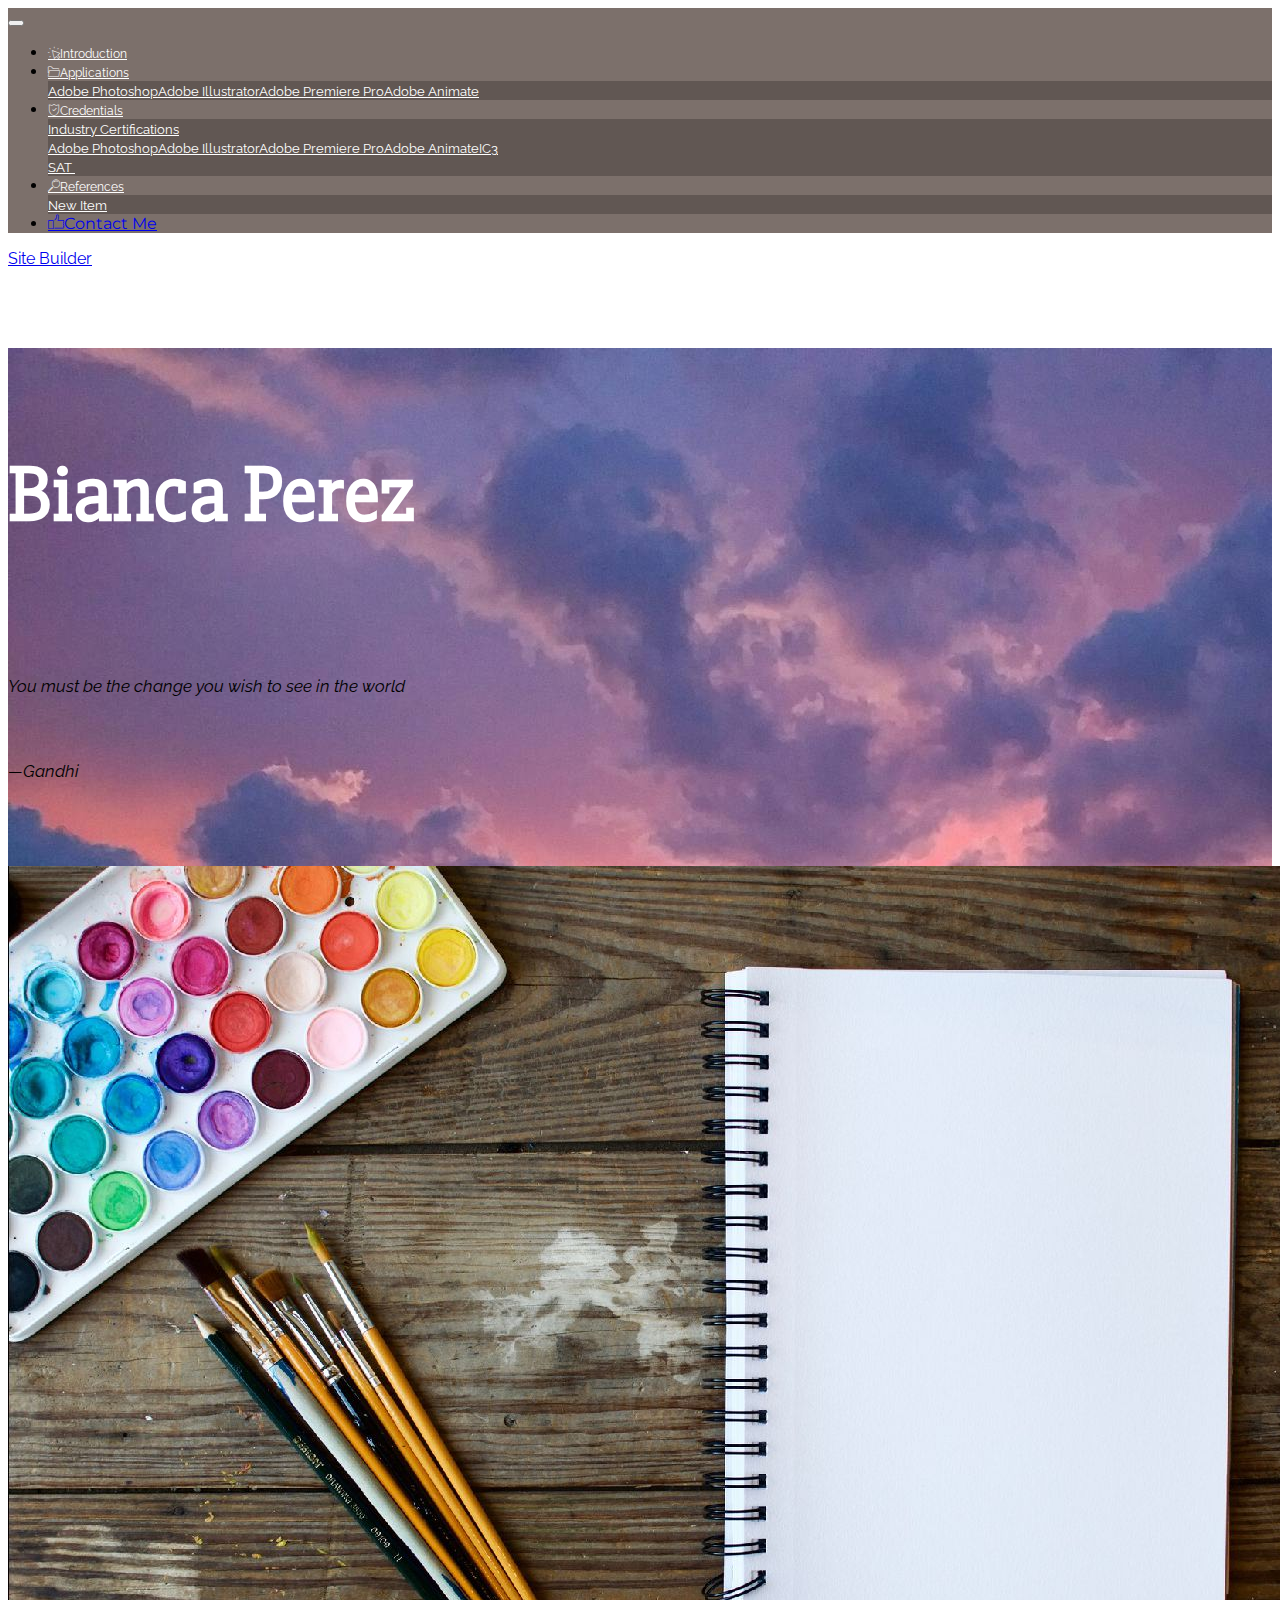
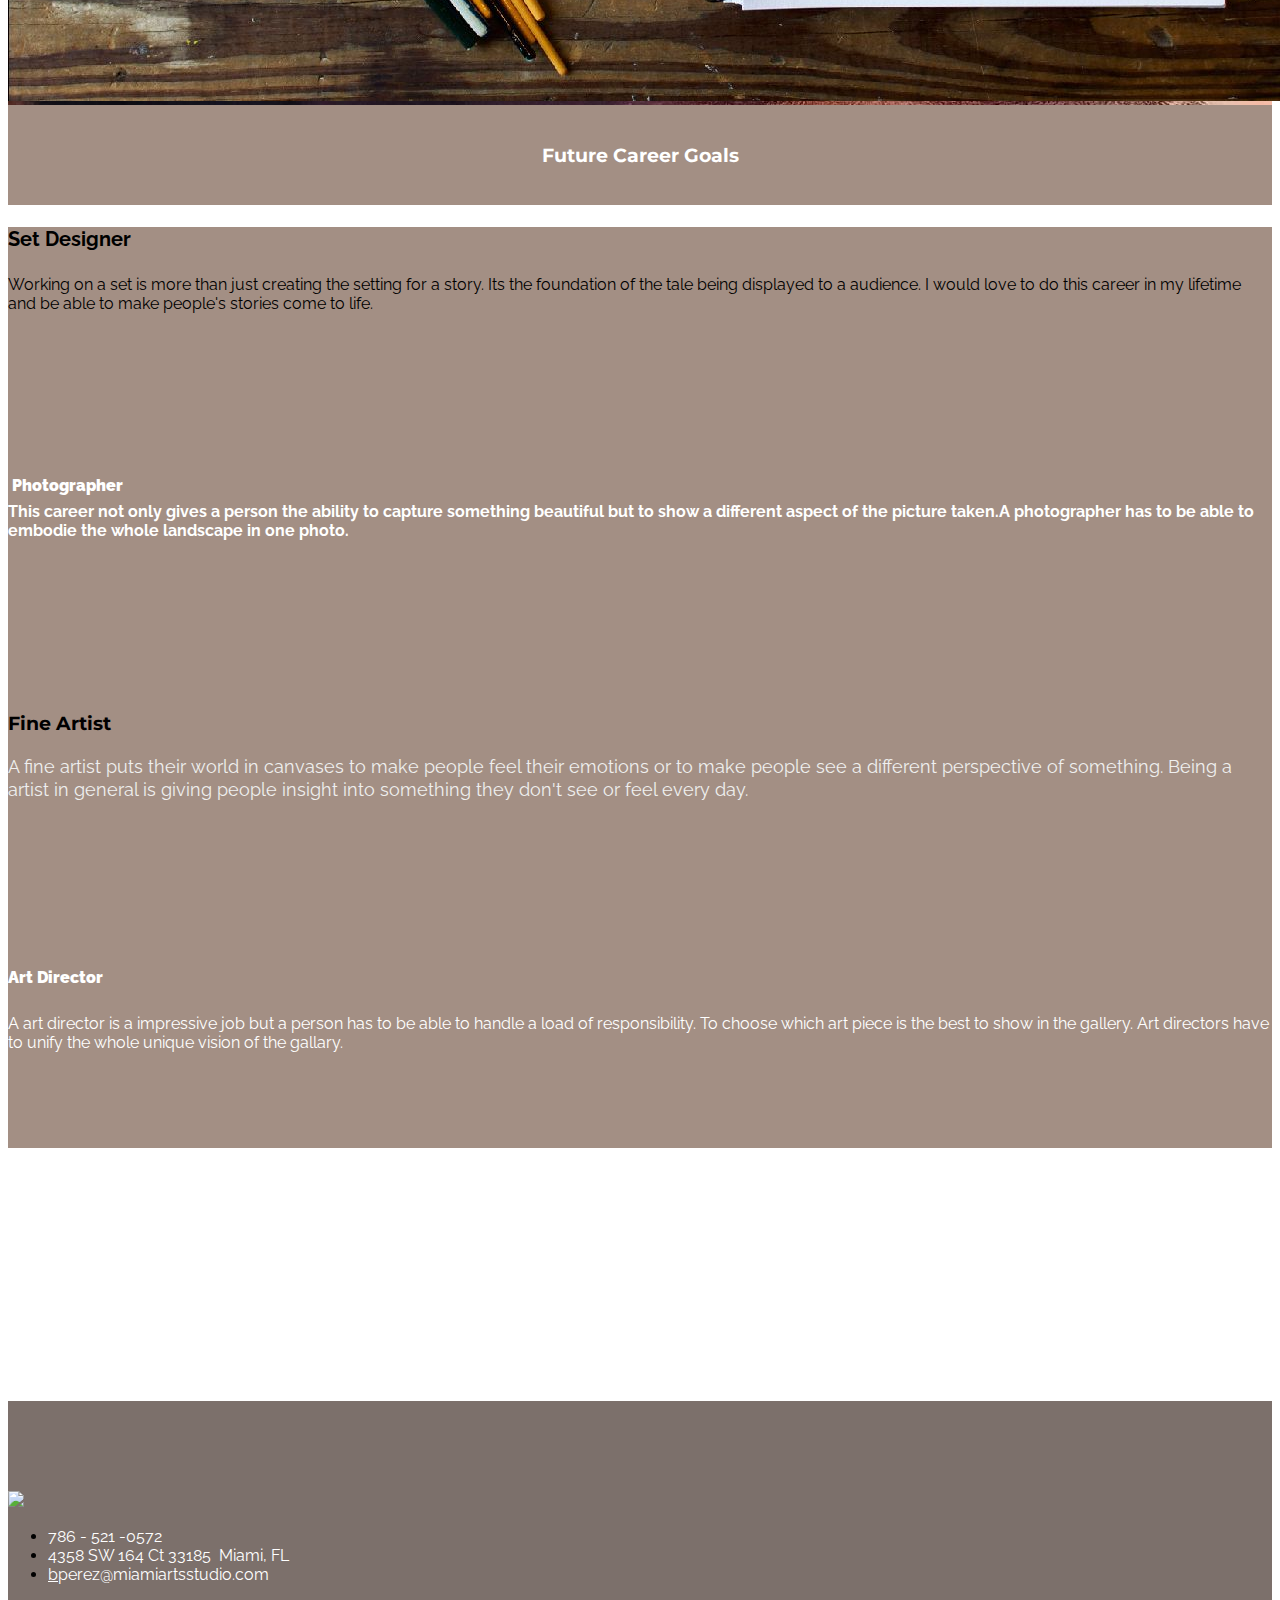
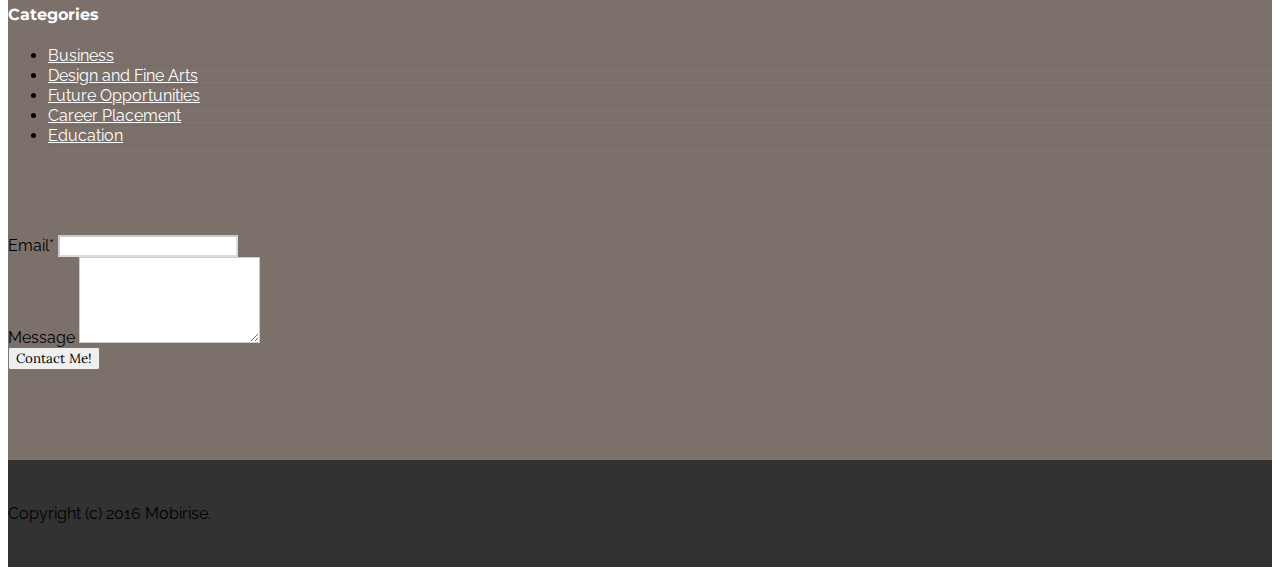
==== commit 80b56f9c: "create github pages" ====
--- a/index.html
+++ b/index.html
@@ -60,7 +60,7 @@
 
 </section>
 
-<section class="engine"><a rel="external" href="https://mobirise.com">Web Builder</a></section><section class="mbr-section mbr-section-hero mbr-section-full header2 mbr-parallax-background mbr-after-navbar" id="header2-8" style="background-image: url(assets/images/img-2000x2000.jpg);">
+<section class="engine"><a rel="external" href="https://mobirise.com">Site Builder</a></section><section class="mbr-section mbr-section-hero mbr-section-full header2 mbr-parallax-background mbr-after-navbar" id="header2-8" style="background-image: url(assets/images/img-2000x2000.jpg);">
 
     <div class="mbr-overlay" style="opacity: 0.3; background-color: rgb(163, 143, 132);">
     </div>
@@ -231,7 +231,7 @@
 
                 <form action="https://mobirise.com/" method="post" data-form-title="MESSAGE">
 
-                    <input type="hidden" value="bXLqVRBmgSM3rjIqmX5I95Pzeo4kOVkO5/z4X9poHDo8Nh9cGi9H7mwgnPBQHe+ica5umx9r4oEzvn6MTfrCaP7Qj0FQL6ci8MtuIJTcJFwUgbuOiLxQ1I4/aTu/f6xS" data-form-email="true">
+                    <input type="hidden" value="pvGAP/LaYzXCHocA77I4rr+hIlb4C4IgTsilANJfIF+wAZ5VNcmm8aAWHW3b8m5MGOdB0561Ycxfn34veVqnf7iUtB4d79Y+S13oyXxphn4Nr8fryob/As+gjsvdfuLh" data-form-email="true">
 
                     
 
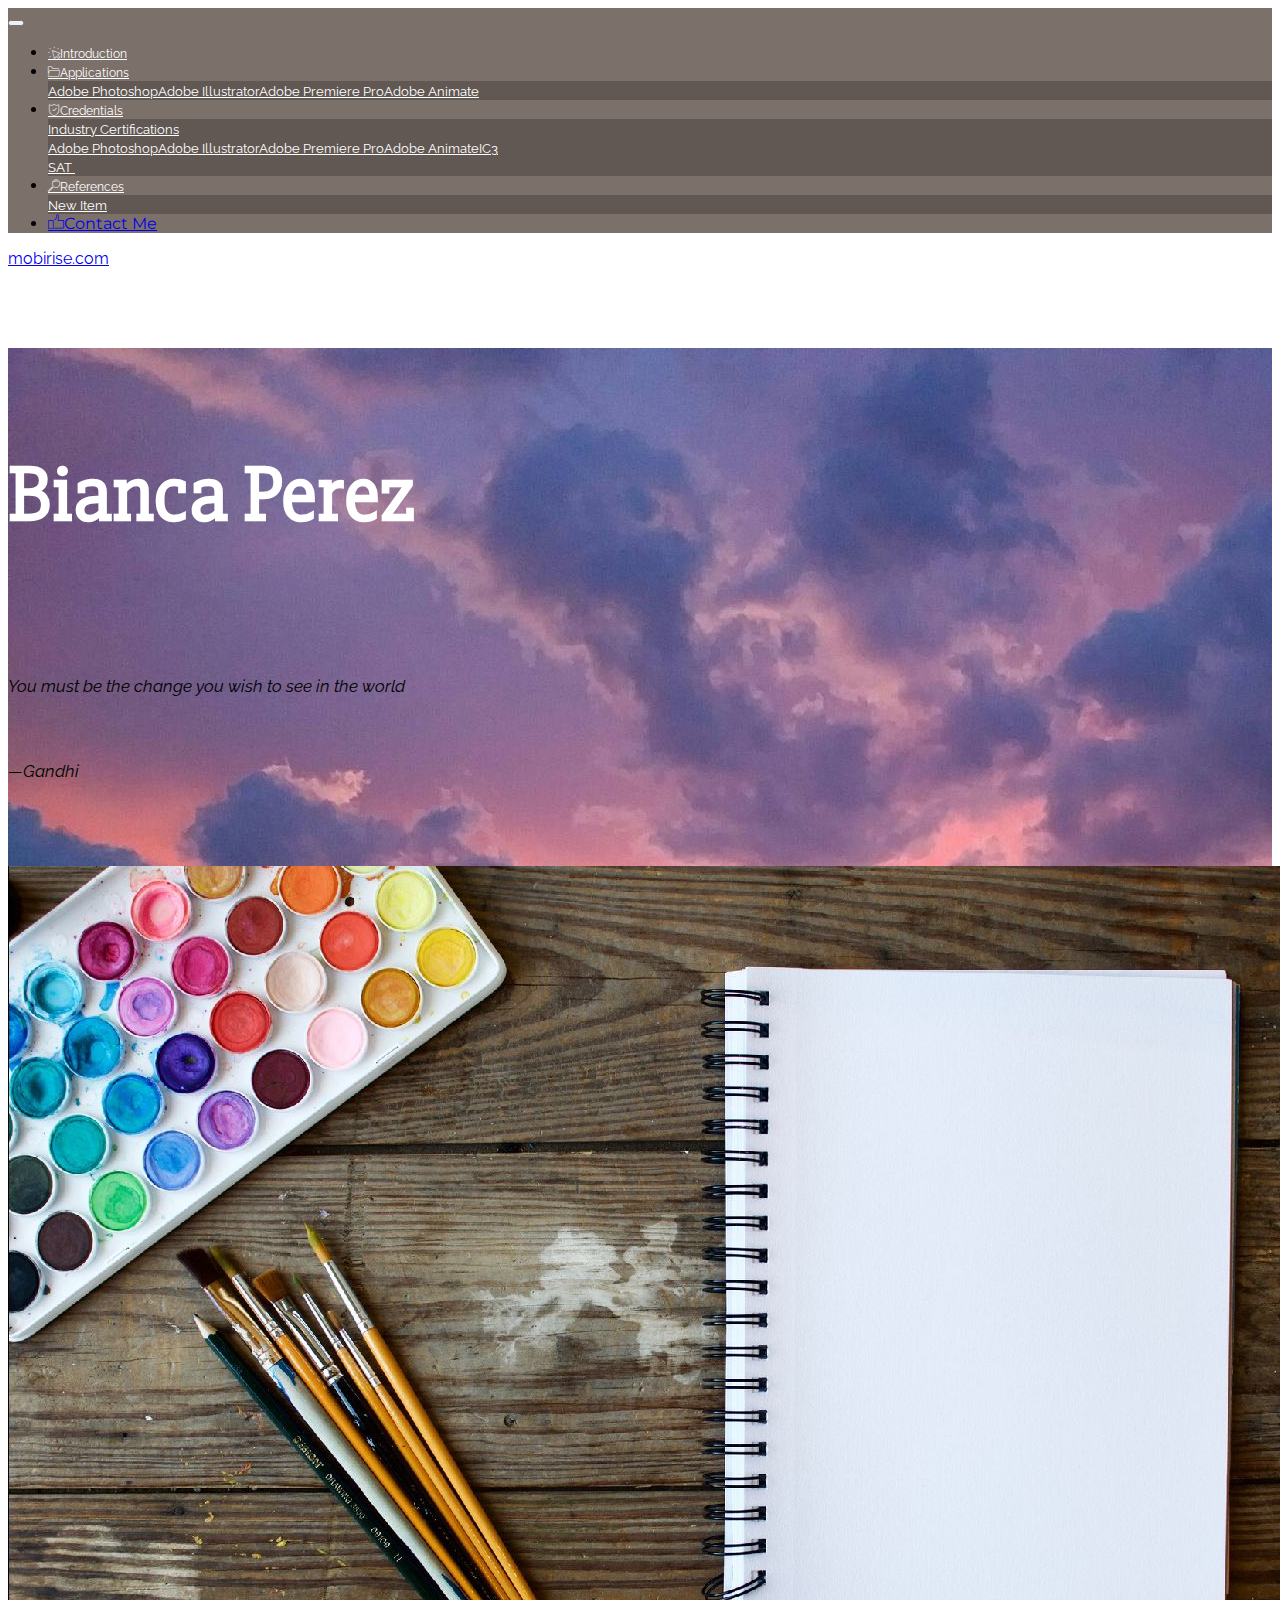
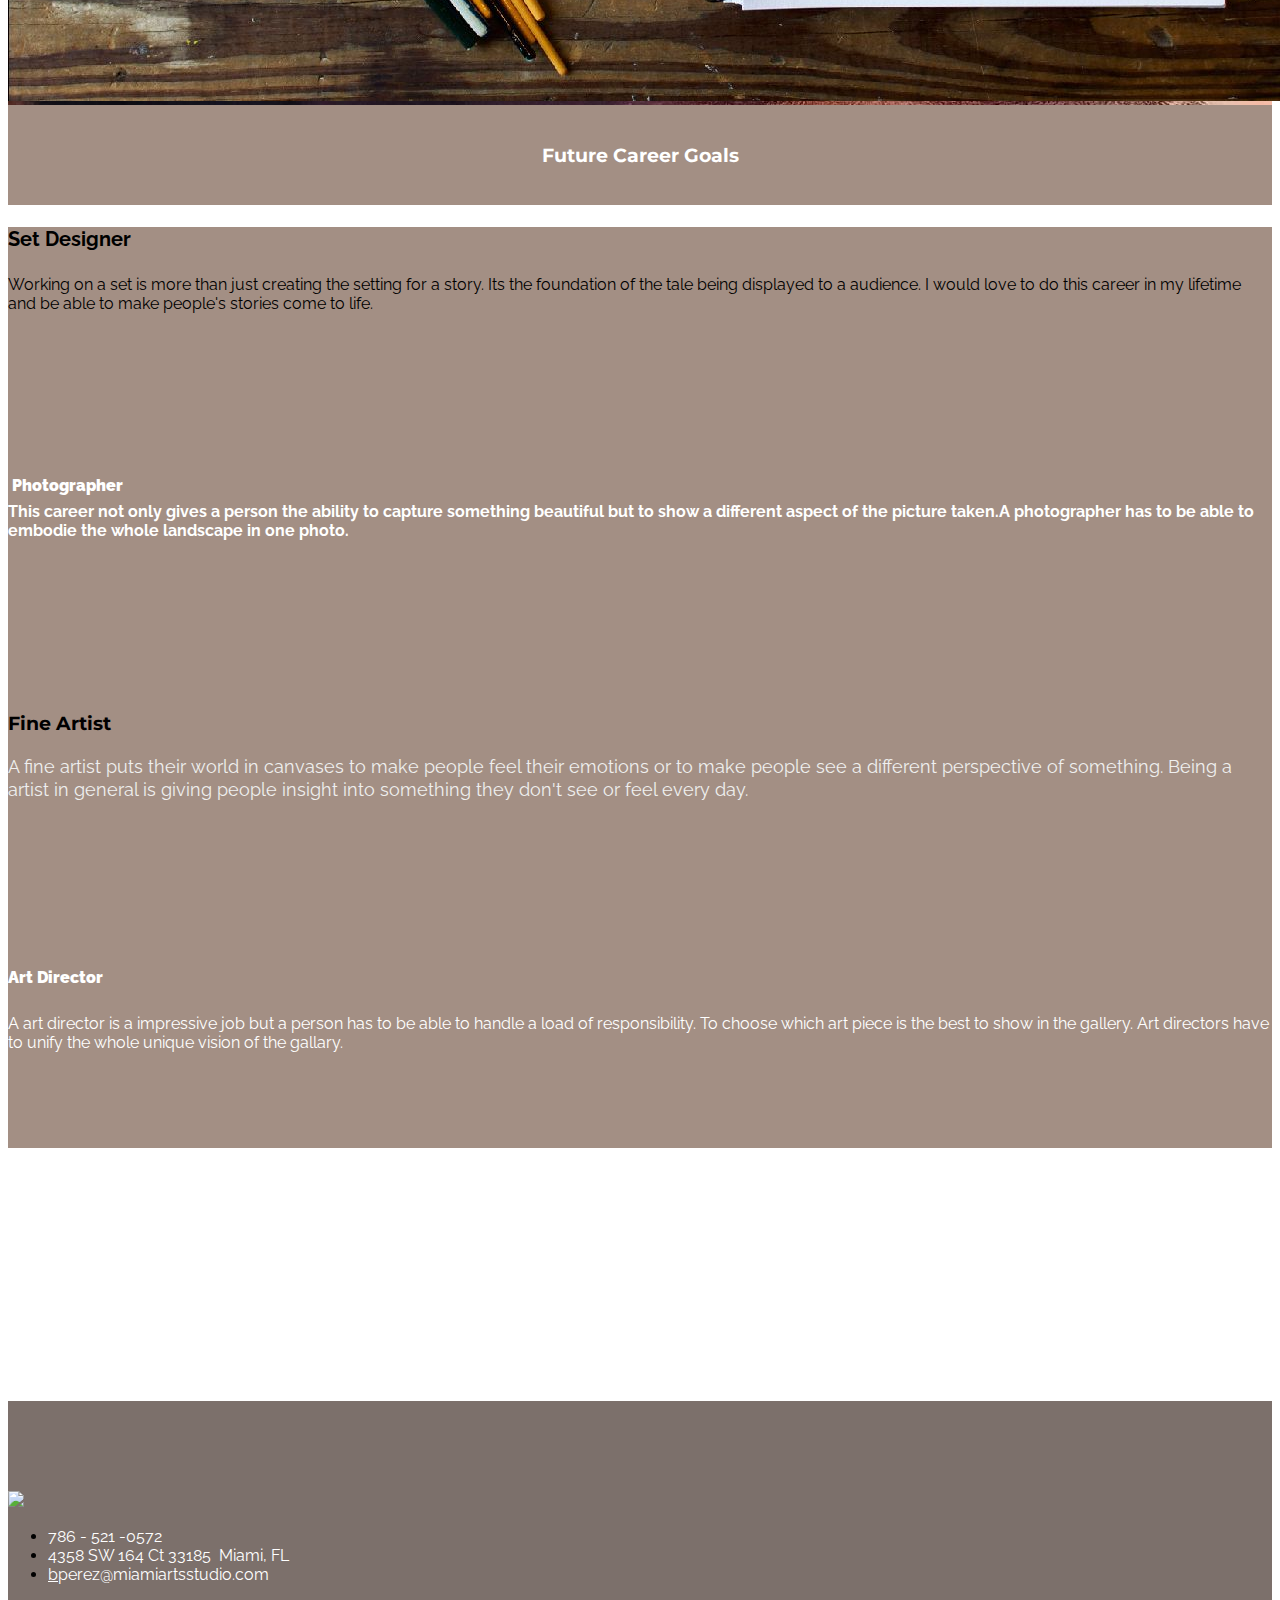
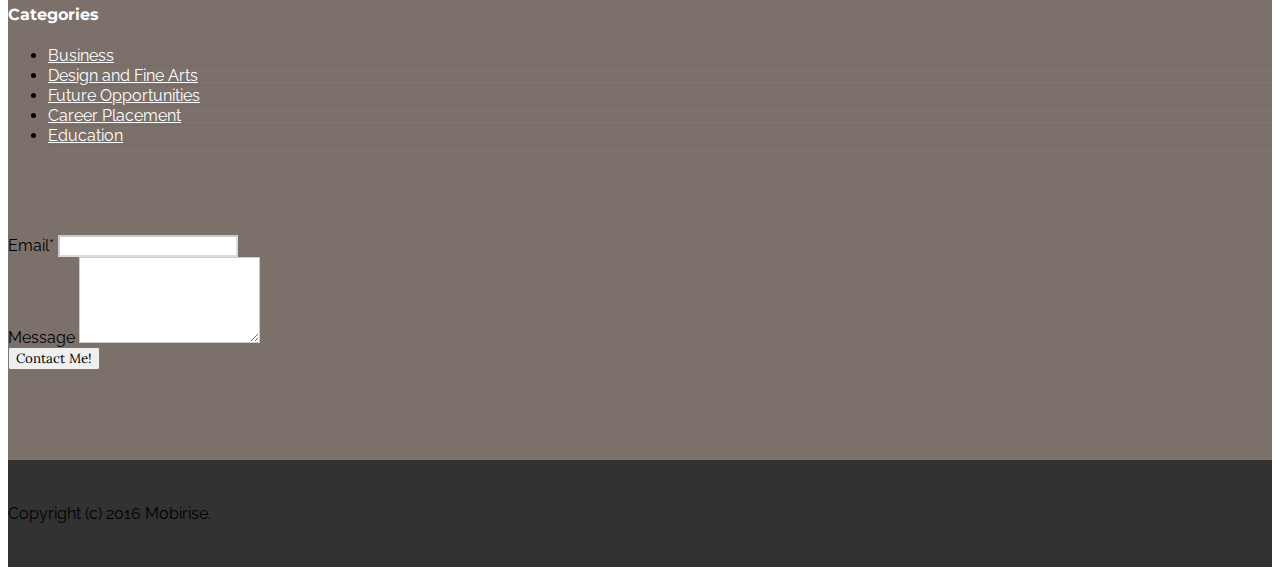
==== commit 4c23cf44: "create github pages" ====
--- a/index.html
+++ b/index.html
@@ -60,7 +60,7 @@
 
 </section>
 
-<section class="engine"><a rel="external" href="https://mobirise.com">Site Builder</a></section><section class="mbr-section mbr-section-hero mbr-section-full header2 mbr-parallax-background mbr-after-navbar" id="header2-8" style="background-image: url(assets/images/img-2000x2000.jpg);">
+<section class="engine"><a rel="external" href="https://mobirise.com">mobirise.com</a></section><section class="mbr-section mbr-section-hero mbr-section-full header2 mbr-parallax-background mbr-after-navbar" id="header2-8" style="background-image: url(assets/images/img-2000x2000.jpg);">
 
     <div class="mbr-overlay" style="opacity: 0.3; background-color: rgb(163, 143, 132);">
     </div>
@@ -231,7 +231,7 @@
 
                 <form action="https://mobirise.com/" method="post" data-form-title="MESSAGE">
 
-                    <input type="hidden" value="pvGAP/LaYzXCHocA77I4rr+hIlb4C4IgTsilANJfIF+wAZ5VNcmm8aAWHW3b8m5MGOdB0561Ycxfn34veVqnf7iUtB4d79Y+S13oyXxphn4Nr8fryob/As+gjsvdfuLh" data-form-email="true">
+                    <input type="hidden" value="78O7KH1R+JacJ9pZHuvdOh1xmkCOBUGPO0BYQ+Q8jNL+MWO8XxQhJMwzRo9D7sN+hcAtysEVEHnAtERwHKhzXqPdereHmLXpmUPnhyBlnyYbllBcmGnpYBtmgNAaI2JA" data-form-email="true">
 
                     
 
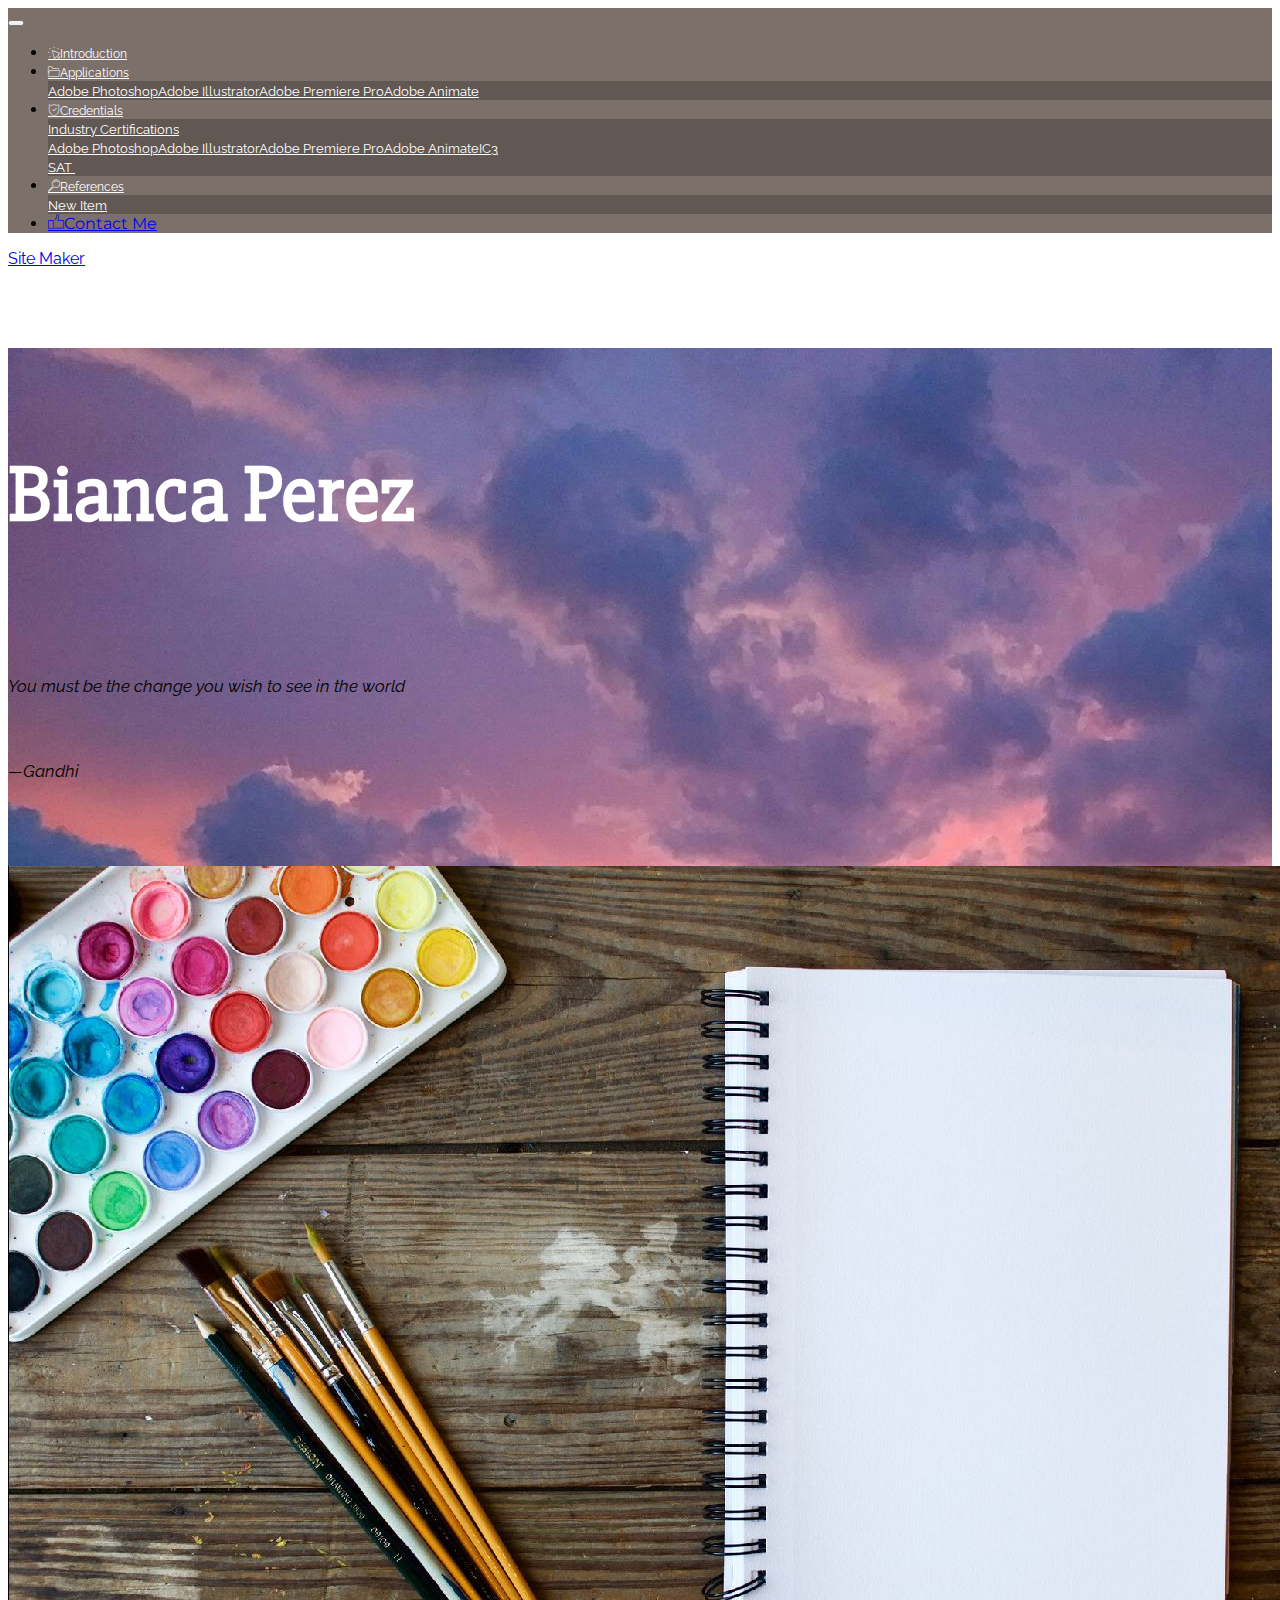
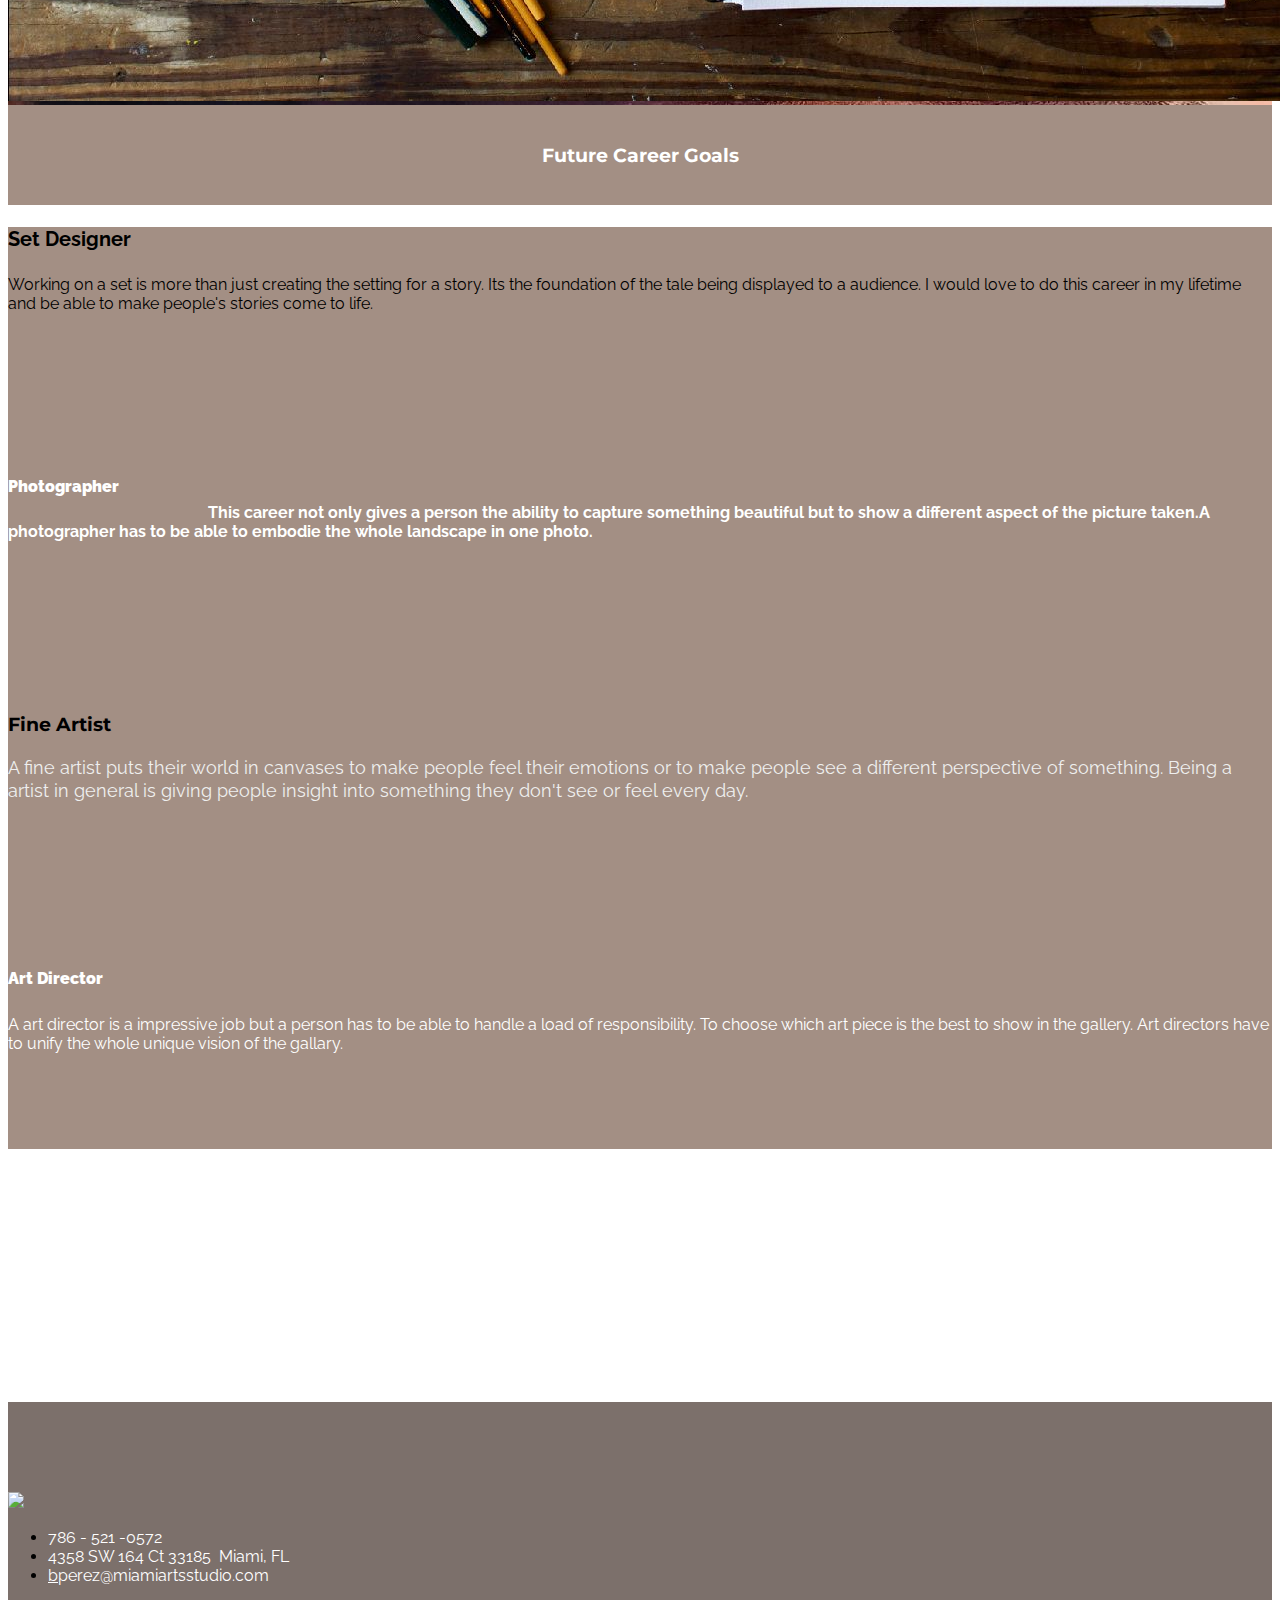
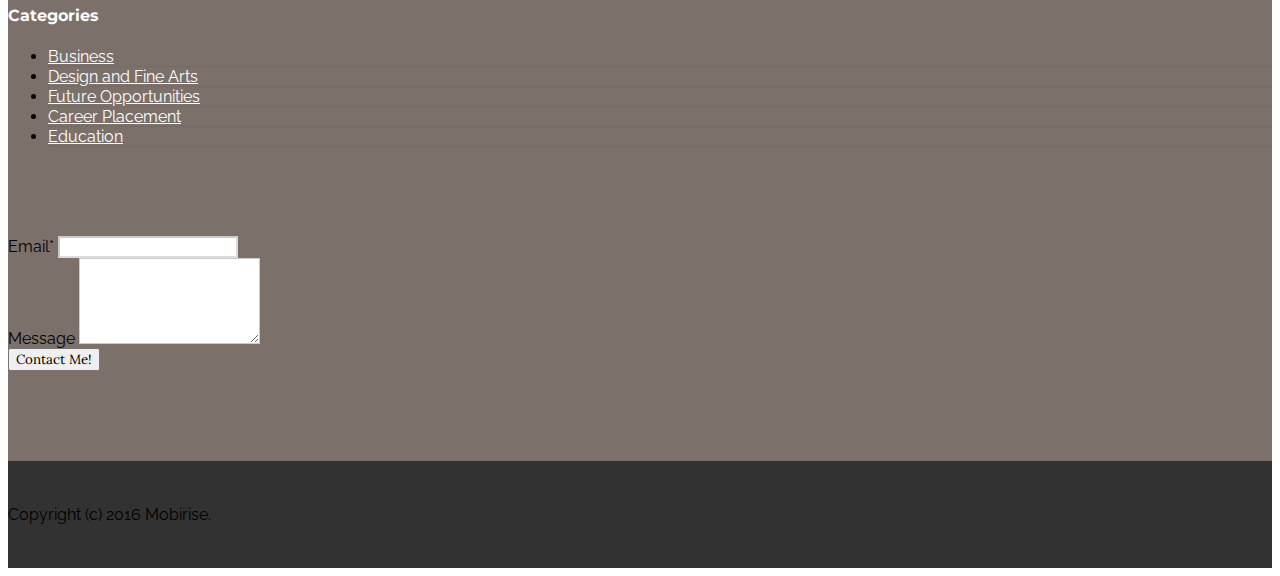
==== commit 55d992fe: "create github pages" ====
--- a/index.html
+++ b/index.html
@@ -60,7 +60,7 @@
 
 </section>
 
-<section class="engine"><a rel="external" href="https://mobirise.com">mobirise.com</a></section><section class="mbr-section mbr-section-hero mbr-section-full header2 mbr-parallax-background mbr-after-navbar" id="header2-8" style="background-image: url(assets/images/img-2000x2000.jpg);">
+<section class="engine"><a rel="external" href="https://mobirise.com">Site Maker</a></section><section class="mbr-section mbr-section-hero mbr-section-full header2 mbr-parallax-background mbr-after-navbar" id="header2-8" style="background-image: url(assets/images/img-2000x2000.jpg);">
 
     <div class="mbr-overlay" style="opacity: 0.3; background-color: rgb(163, 143, 132);">
     </div>
@@ -137,7 +137,7 @@
                     <div class="card-img"><a href="https://mobirise.com" class="etl-icon icon-camera mbr-iconfont mbr-iconfont-features2" style="color: rgb(255, 255, 255);"></a></div>
                     <div class="card-block">
                         <h4 class="card-title"></h4>
-                        <h5 class="card-subtitle"><font color="#ffffff"><span style="font-size: 19px; line-height: 33px;"><strong><br></strong></span></font><font color="#ffffff"><span style="font-size: 19px; line-height: 33px;"><span style="font-style: normal;"><strong>&nbsp;Photographer</strong></span><br></span></font><span style="font-style: normal;">This career not only gives a person the ability to capture something beautiful but to show a different aspect of the picture taken.</span><span style="font-style: normal;">A photographer has to be able to embodie the whole landscape in one photo.</span></h5>
+                        <h5 class="card-subtitle"><font color="#ffffff"><span style="font-size: 19px; line-height: 33px;"><span style="font-style: normal;"><strong><br></strong></span></span></font><font color="#ffffff"><span style="font-size: 19px; line-height: 33px;"><span style="font-style: normal;"><strong>Photographer</strong></span><br></span></font><span style="font-style: normal;">&nbsp; &nbsp; &nbsp; &nbsp; &nbsp; &nbsp; &nbsp; &nbsp; &nbsp; &nbsp; &nbsp; &nbsp; &nbsp; &nbsp; &nbsp; &nbsp; &nbsp; &nbsp; &nbsp; &nbsp; &nbsp; &nbsp; &nbsp; &nbsp; &nbsp; This career not only gives a person the ability to capture something beautiful but to show a different aspect of the picture taken.</span><span style="font-style: normal;">A photographer has to be able to embodie the whole landscape in one photo.</span></h5>
                         <p class="card-text"></p>
                         
                     </div>
@@ -231,7 +231,7 @@
 
                 <form action="https://mobirise.com/" method="post" data-form-title="MESSAGE">
 
-                    <input type="hidden" value="78O7KH1R+JacJ9pZHuvdOh1xmkCOBUGPO0BYQ+Q8jNL+MWO8XxQhJMwzRo9D7sN+hcAtysEVEHnAtERwHKhzXqPdereHmLXpmUPnhyBlnyYbllBcmGnpYBtmgNAaI2JA" data-form-email="true">
+                    <input type="hidden" value="QAoxDg6uOiKh63oD/B5DClJ3O/jKUSmizjMvCmm7g6AdI+70pZq888pTuFIg2Rae9ODU2b/n8C4yMLwZKLcLP64uSCe3mSQQeJDWJCvQLbzlWb5lGpFbgoTKv0mExX+f" data-form-email="true">
 
                     
 
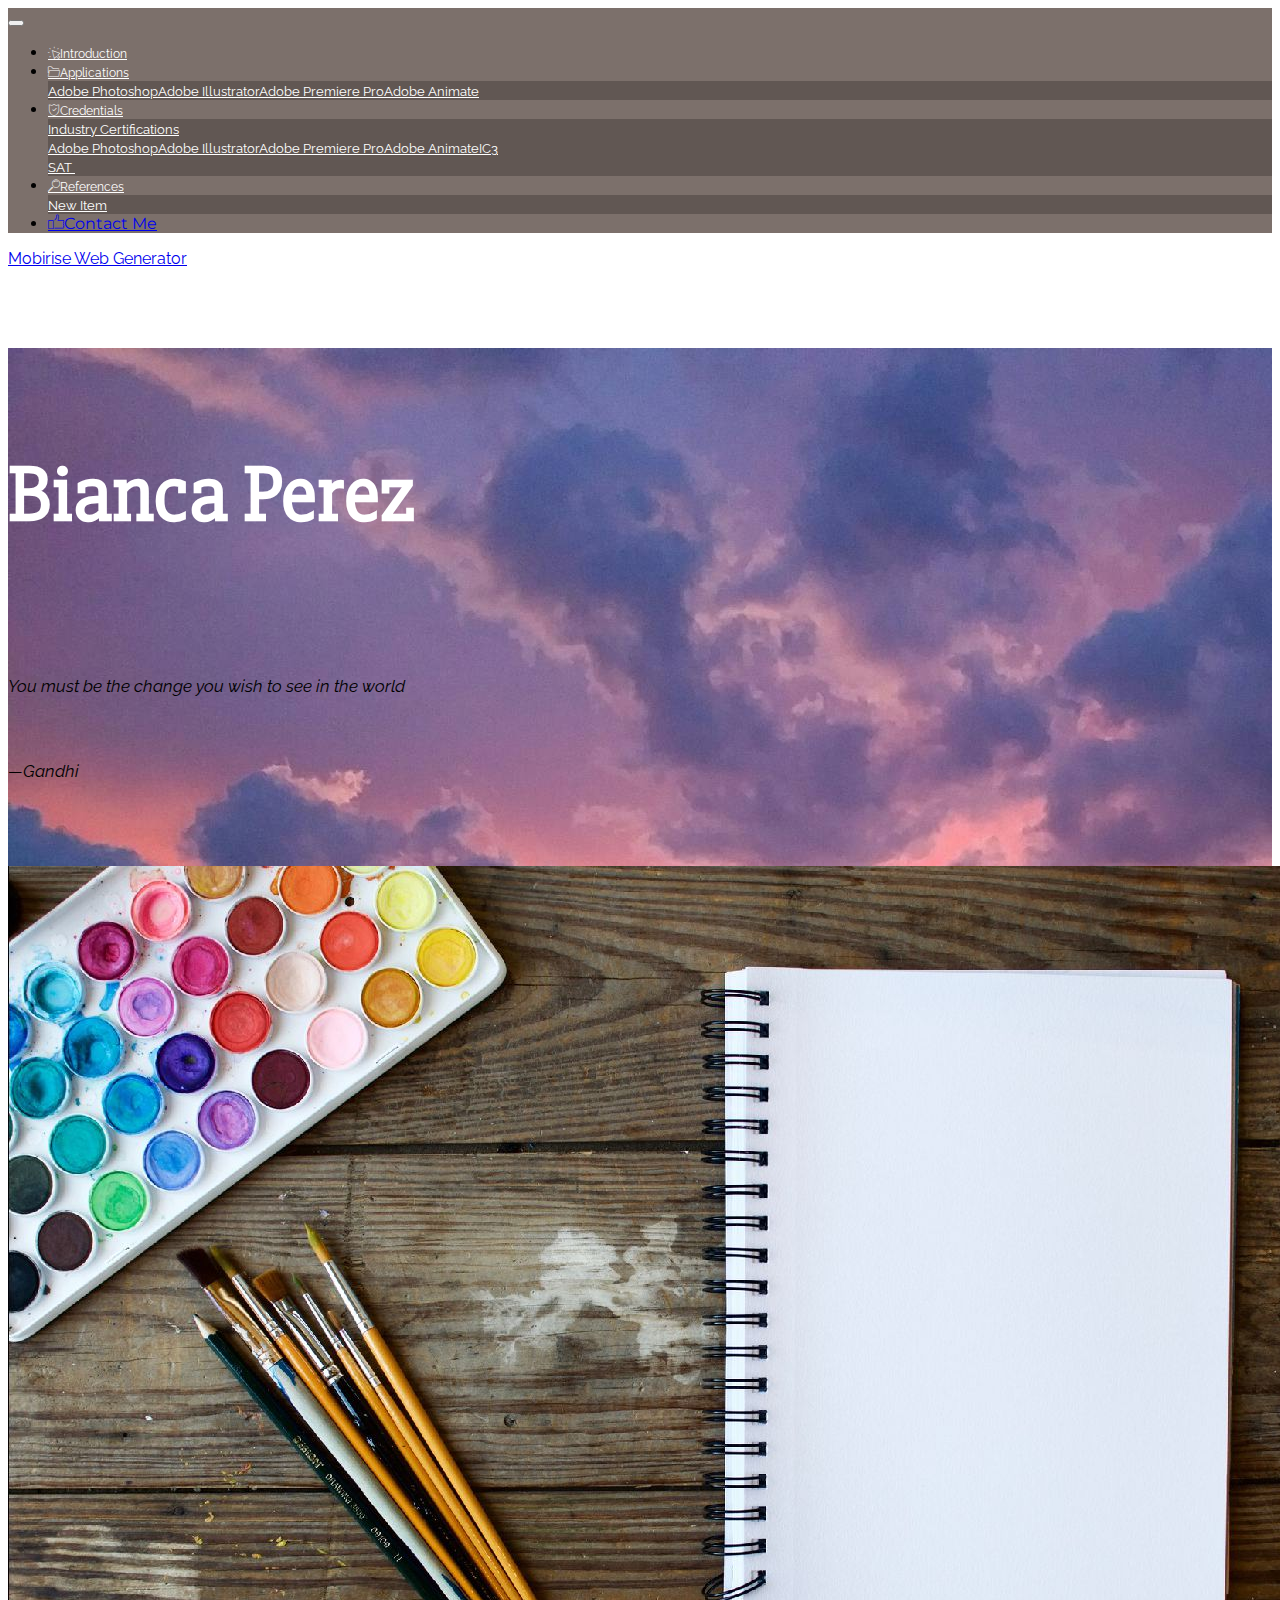
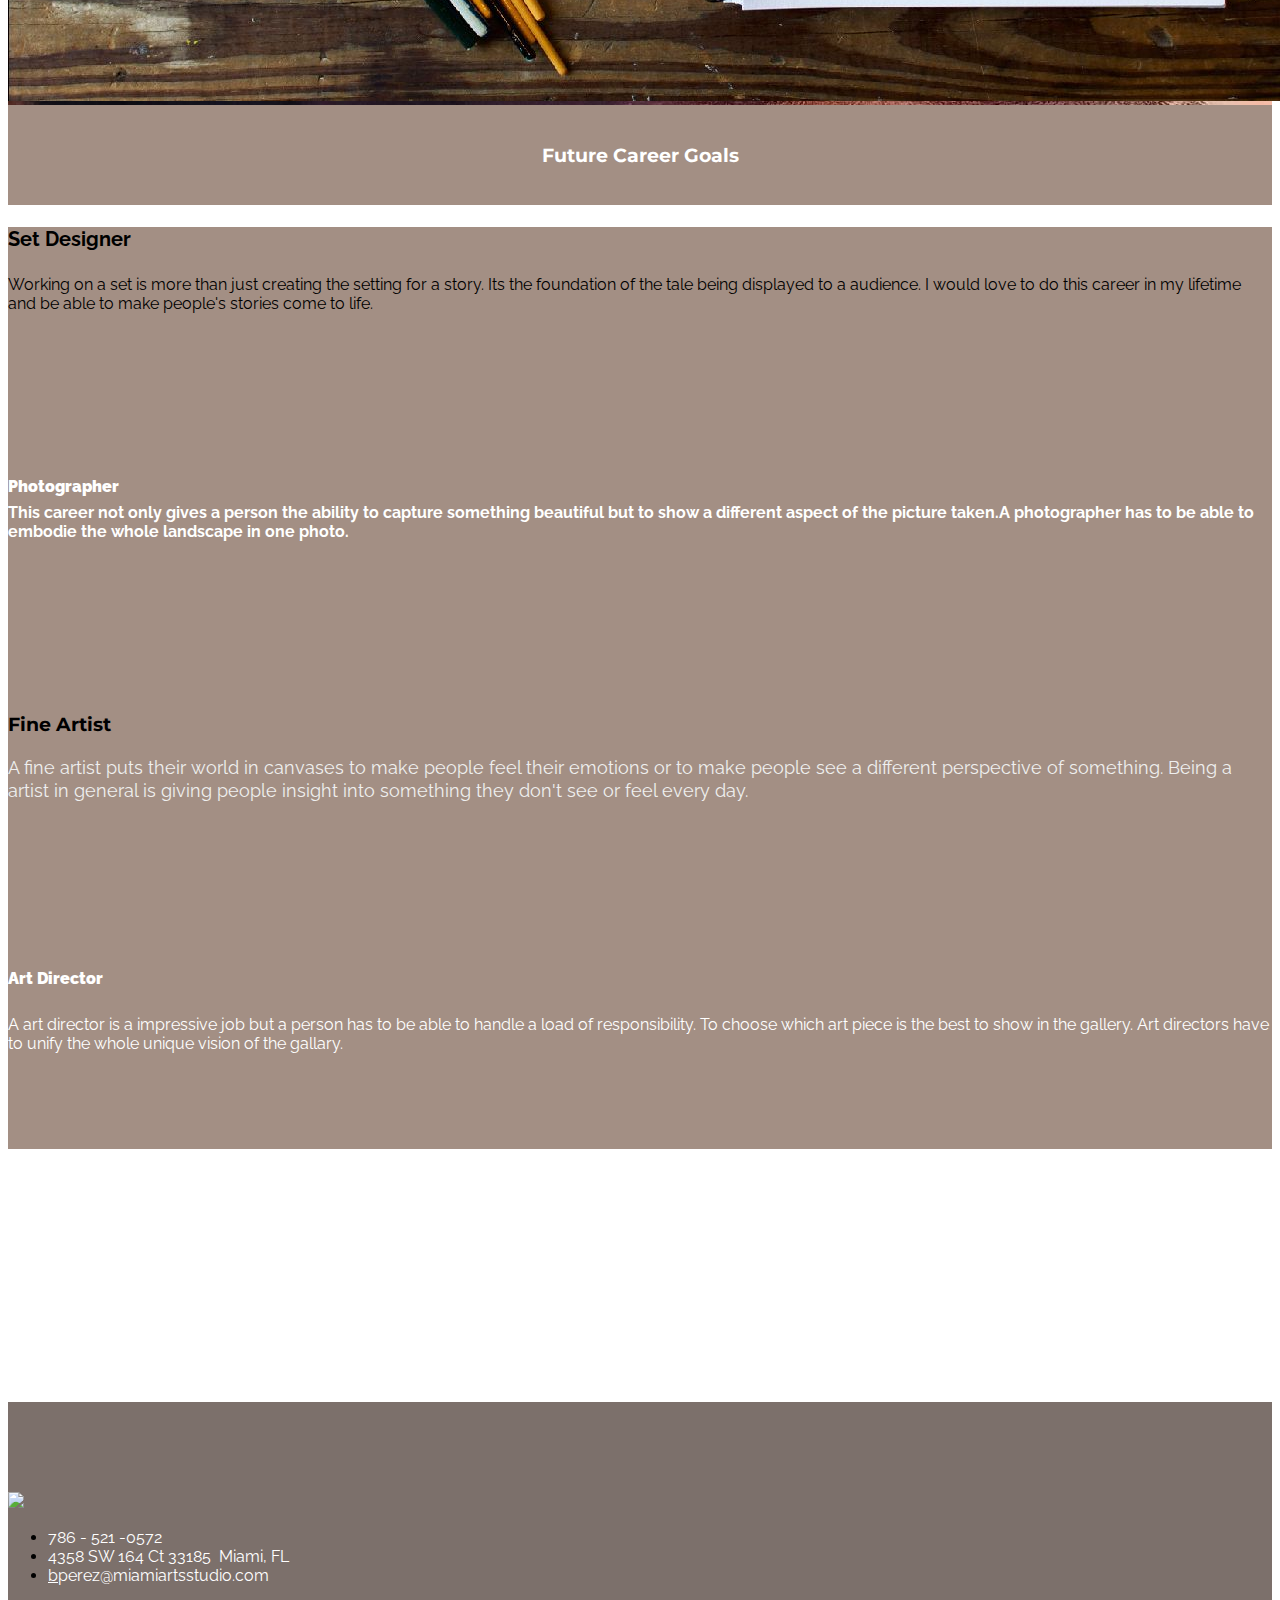
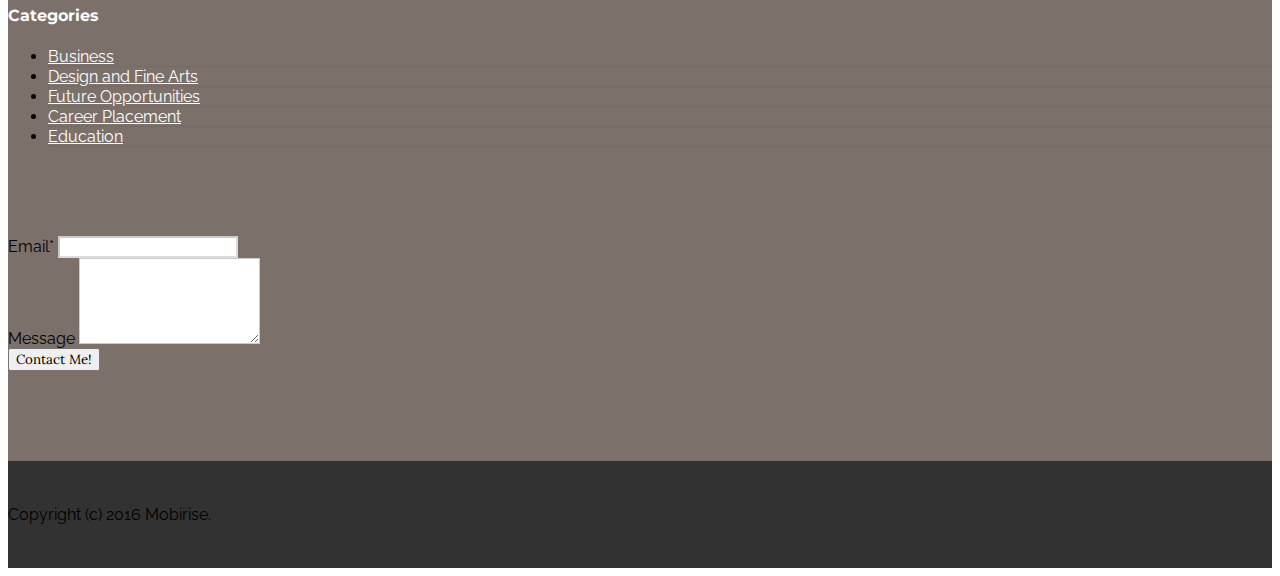
==== commit 1be6cdc4: "create github pages" ====
--- a/index.html
+++ b/index.html
@@ -60,7 +60,7 @@
 
 </section>
 
-<section class="engine"><a rel="external" href="https://mobirise.com">Site Maker</a></section><section class="mbr-section mbr-section-hero mbr-section-full header2 mbr-parallax-background mbr-after-navbar" id="header2-8" style="background-image: url(assets/images/img-2000x2000.jpg);">
+<section class="engine"><a rel="external" href="https://mobirise.com">Mobirise Web Generator</a></section><section class="mbr-section mbr-section-hero mbr-section-full header2 mbr-parallax-background mbr-after-navbar" id="header2-8" style="background-image: url(assets/images/img-2000x2000.jpg);">
 
     <div class="mbr-overlay" style="opacity: 0.3; background-color: rgb(163, 143, 132);">
     </div>
@@ -137,7 +137,7 @@
                     <div class="card-img"><a href="https://mobirise.com" class="etl-icon icon-camera mbr-iconfont mbr-iconfont-features2" style="color: rgb(255, 255, 255);"></a></div>
                     <div class="card-block">
                         <h4 class="card-title"></h4>
-                        <h5 class="card-subtitle"><font color="#ffffff"><span style="font-size: 19px; line-height: 33px;"><span style="font-style: normal;"><strong><br></strong></span></span></font><font color="#ffffff"><span style="font-size: 19px; line-height: 33px;"><span style="font-style: normal;"><strong>Photographer</strong></span><br></span></font><span style="font-style: normal;">&nbsp; &nbsp; &nbsp; &nbsp; &nbsp; &nbsp; &nbsp; &nbsp; &nbsp; &nbsp; &nbsp; &nbsp; &nbsp; &nbsp; &nbsp; &nbsp; &nbsp; &nbsp; &nbsp; &nbsp; &nbsp; &nbsp; &nbsp; &nbsp; &nbsp; This career not only gives a person the ability to capture something beautiful but to show a different aspect of the picture taken.</span><span style="font-style: normal;">A photographer has to be able to embodie the whole landscape in one photo.</span></h5>
+                        <h5 class="card-subtitle"><font color="#ffffff"><span style="font-size: 19px; line-height: 33px;"><span style="font-style: normal;"><strong><br></strong></span></span></font><font color="#ffffff"><span style="font-size: 19px; line-height: 33px;"><span style="font-style: normal;"><strong>Photographer</strong></span><br></span></font><span style="font-style: normal;">This career not only gives a person the ability to capture something beautiful but to show a different aspect of the picture taken.</span><span style="font-style: normal;">A photographer has to be able to embodie the whole landscape in one photo.</span></h5>
                         <p class="card-text"></p>
                         
                     </div>
@@ -231,7 +231,7 @@
 
                 <form action="https://mobirise.com/" method="post" data-form-title="MESSAGE">
 
-                    <input type="hidden" value="QAoxDg6uOiKh63oD/B5DClJ3O/jKUSmizjMvCmm7g6AdI+70pZq888pTuFIg2Rae9ODU2b/n8C4yMLwZKLcLP64uSCe3mSQQeJDWJCvQLbzlWb5lGpFbgoTKv0mExX+f" data-form-email="true">
+                    <input type="hidden" value="y7E17ggOuLiTpQ/gWq9YaD9RrcXb90xnf7skxncFl+oaW24tDI3XtZibjJOAQKbI+jn4zQmC0gXzcyGfc77T7w6NkAR2JXstKJVYuqs/ayTyXiaB40fu/YZDXU/JzThw" data-form-email="true">
 
                     
 
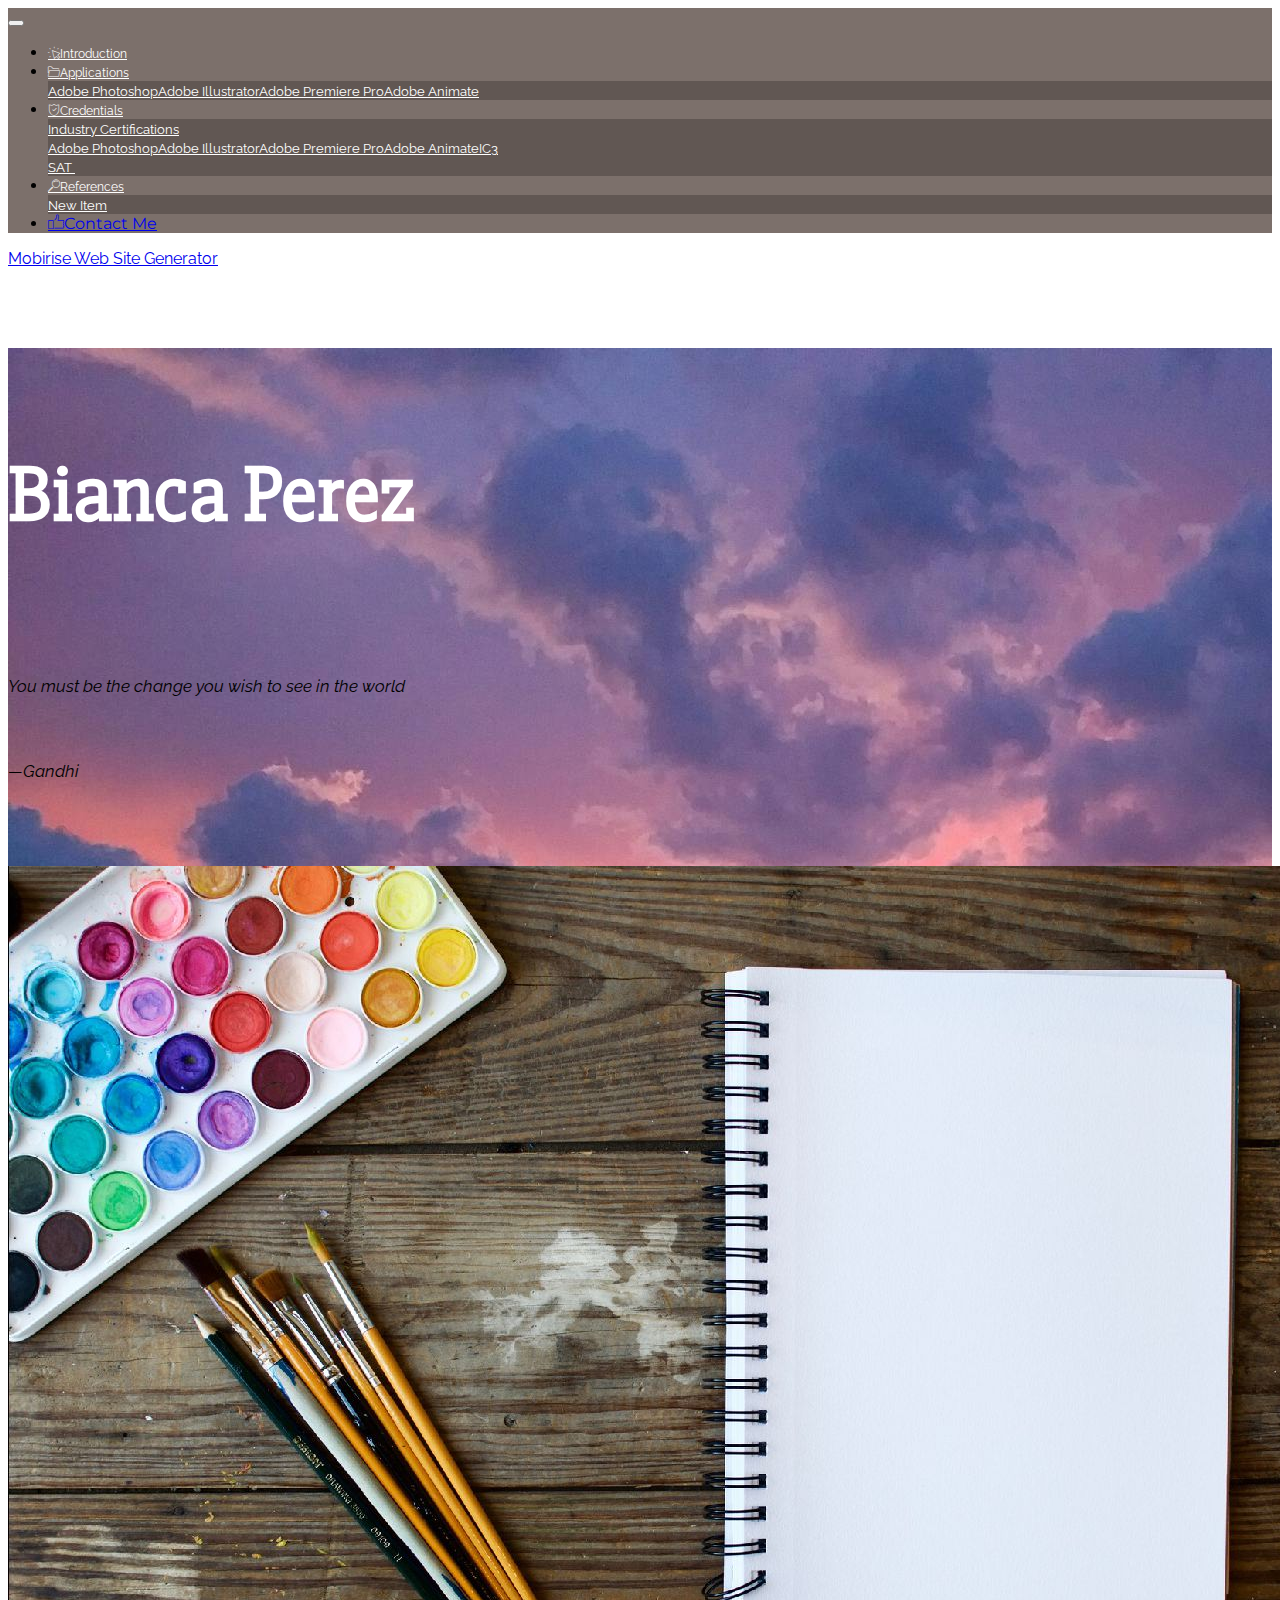
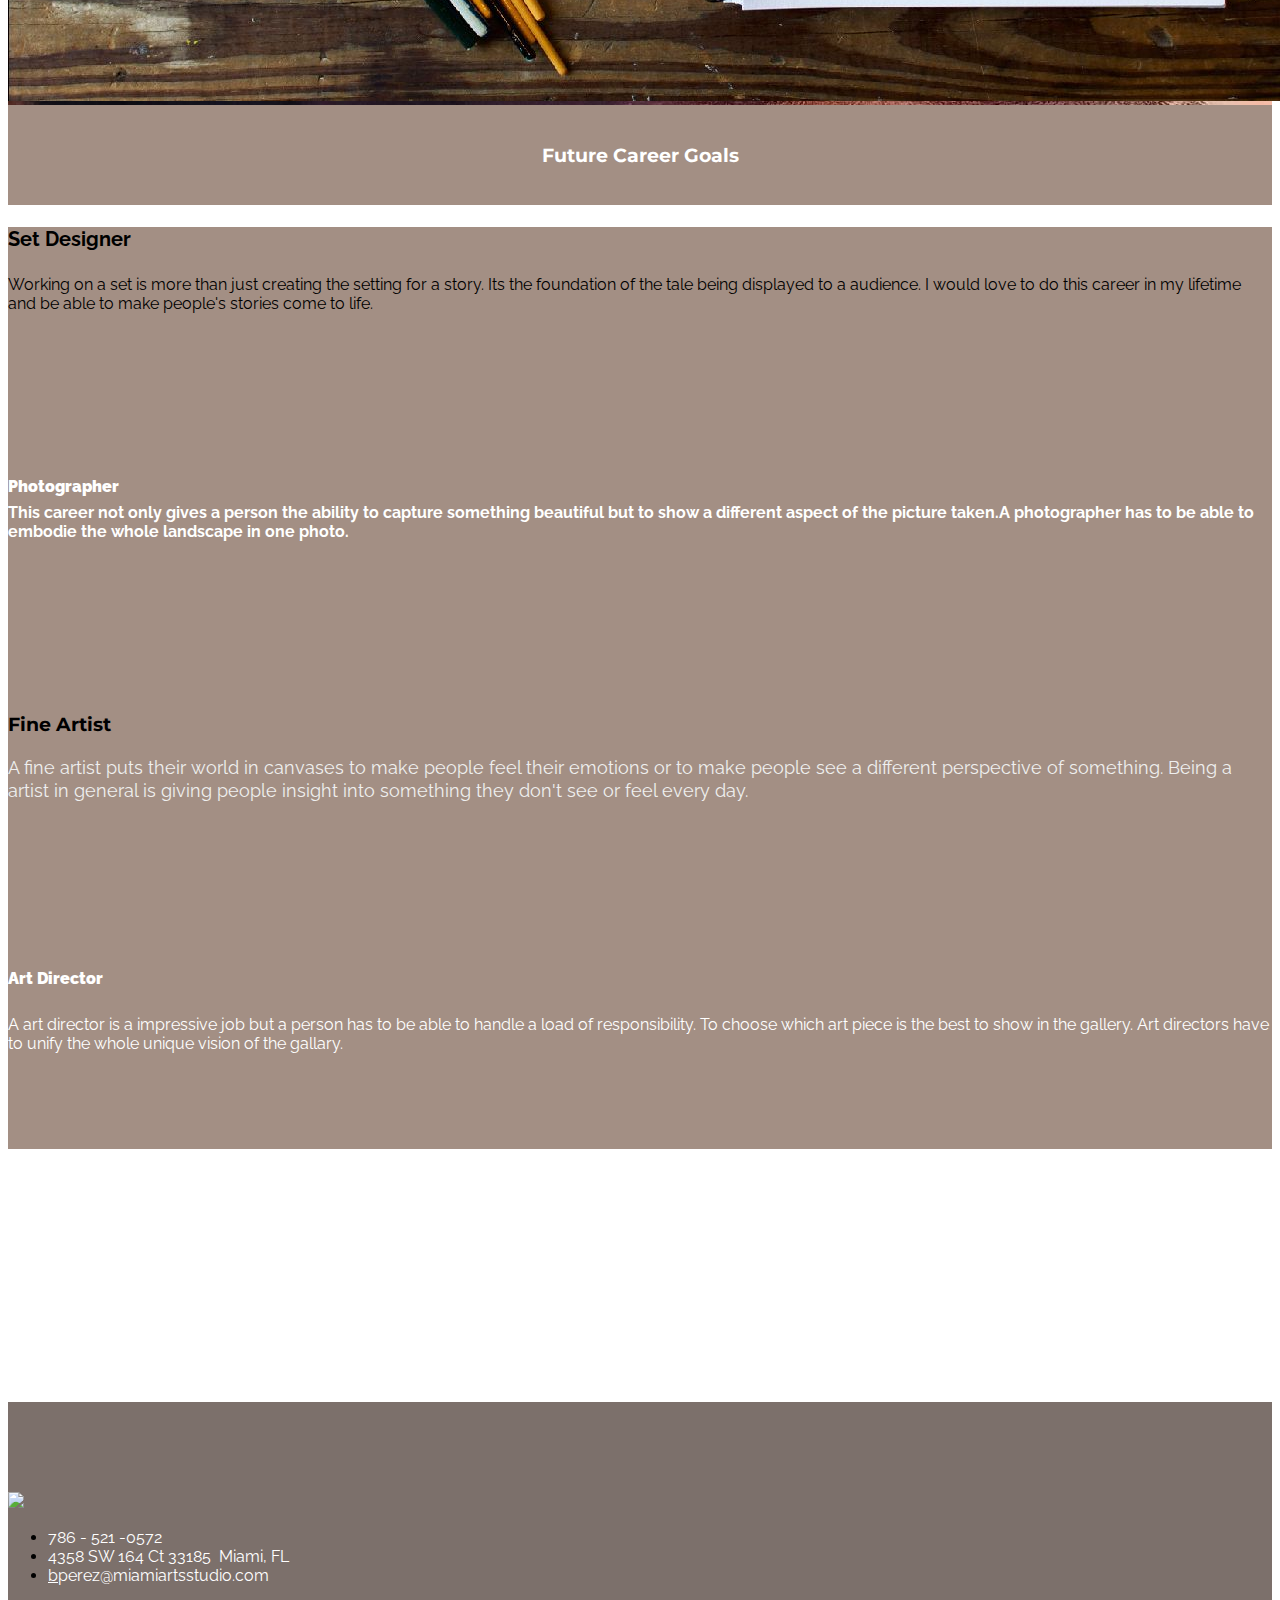
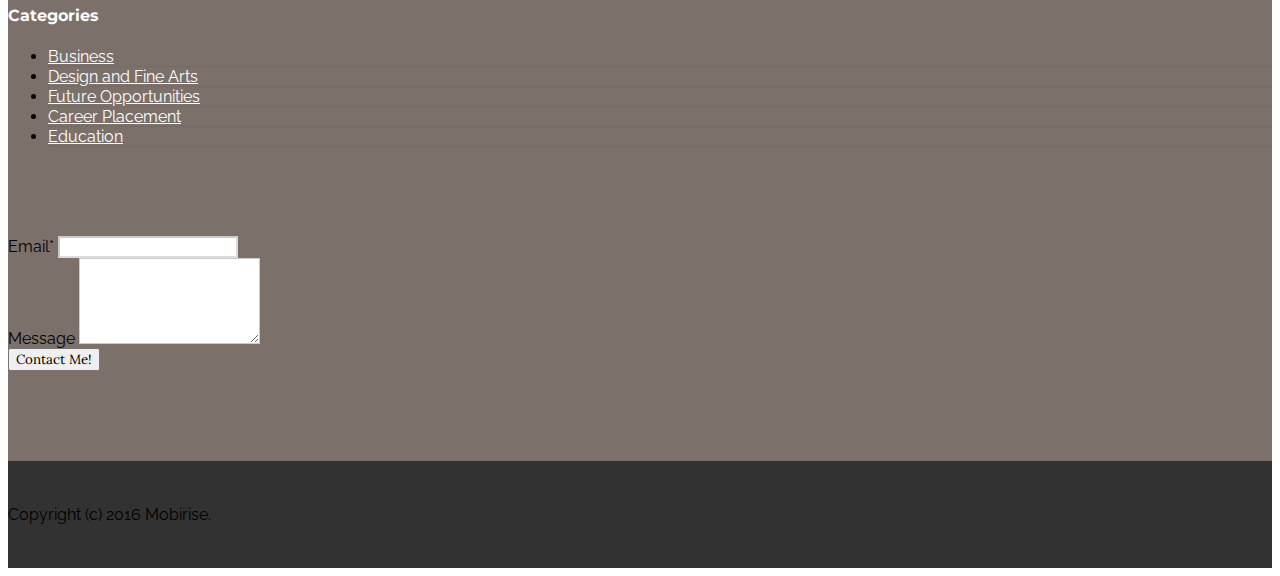
==== commit 2ae8d2f4: "create github pages" ====
--- a/index.html
+++ b/index.html
@@ -60,7 +60,7 @@
 
 </section>
 
-<section class="engine"><a rel="external" href="https://mobirise.com">Mobirise Web Generator</a></section><section class="mbr-section mbr-section-hero mbr-section-full header2 mbr-parallax-background mbr-after-navbar" id="header2-8" style="background-image: url(assets/images/img-2000x2000.jpg);">
+<section class="engine"><a rel="external" href="https://mobirise.com">Mobirise Web Site Generator</a></section><section class="mbr-section mbr-section-hero mbr-section-full header2 mbr-parallax-background mbr-after-navbar" id="header2-8" style="background-image: url(assets/images/img-2000x2000.jpg);">
 
     <div class="mbr-overlay" style="opacity: 0.3; background-color: rgb(163, 143, 132);">
     </div>
@@ -231,7 +231,7 @@
 
                 <form action="https://mobirise.com/" method="post" data-form-title="MESSAGE">
 
-                    <input type="hidden" value="y7E17ggOuLiTpQ/gWq9YaD9RrcXb90xnf7skxncFl+oaW24tDI3XtZibjJOAQKbI+jn4zQmC0gXzcyGfc77T7w6NkAR2JXstKJVYuqs/ayTyXiaB40fu/YZDXU/JzThw" data-form-email="true">
+                    <input type="hidden" value="GQjdlotG1itcv3qy7dxL0EhSKfKjy4sSfL25LsdJX4R6Ji6EmqvNKvD6Q6m46vjeEmLnacVYtte2+V1CqFVVY+mTDvEvlDLyx+tNhLca1ewy7ACK/sgEZxizef3Tl33+" data-form-email="true">
 
                     
 
